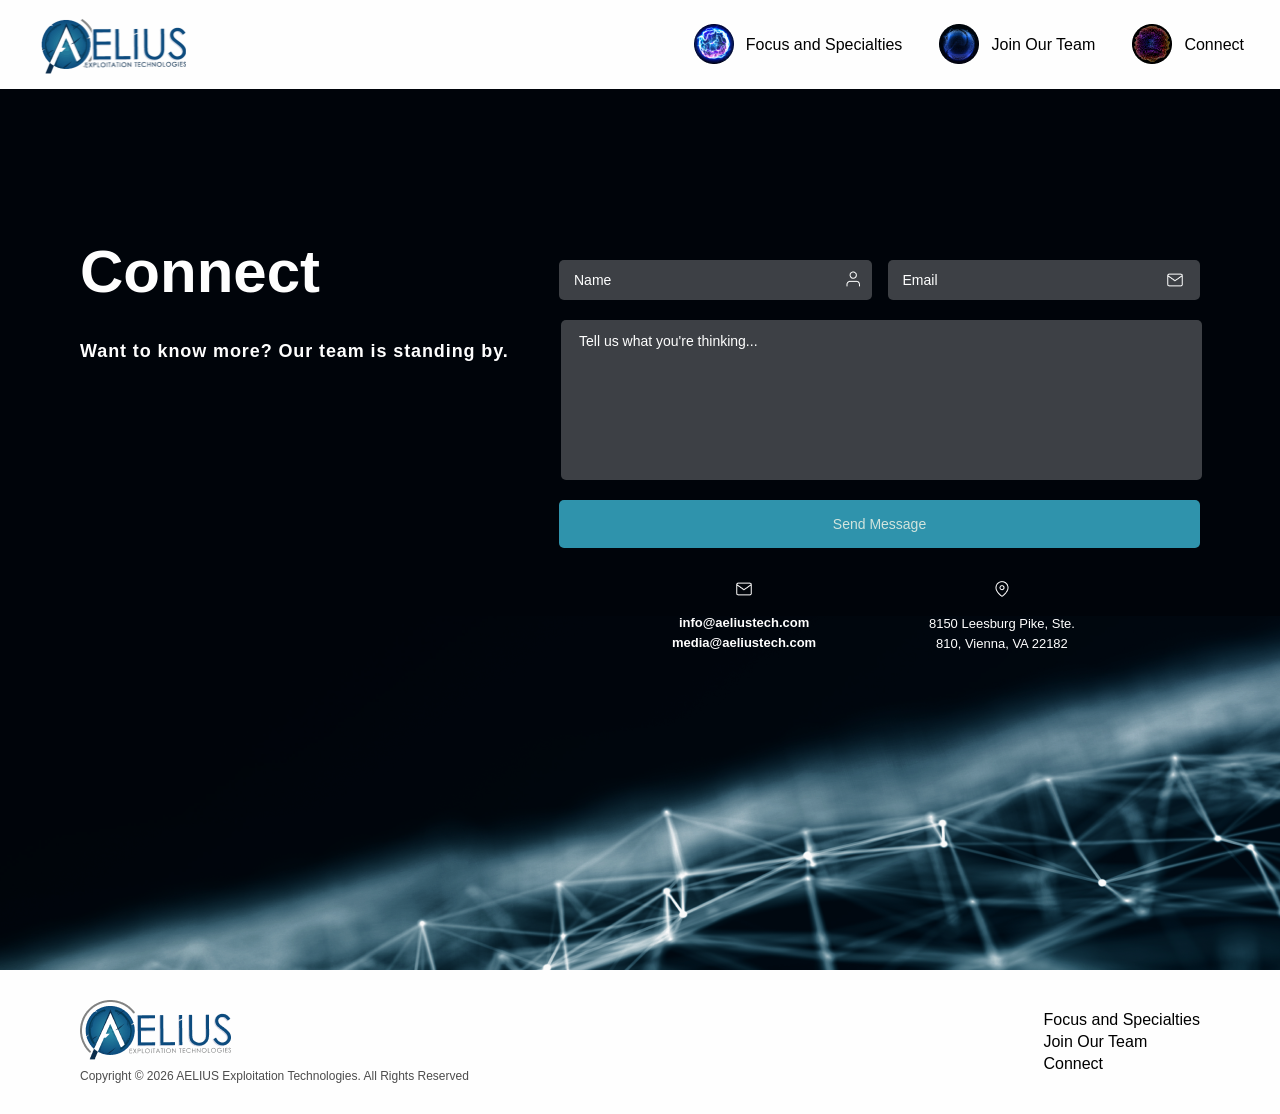
==== connect/index.html @ 989d3120 "Initial commit of Webflow scraped site" ====
<html lang="en"><head>
    <meta http-equiv="Content-Type" content="text/html; charset=utf-8">
    <title>Connect - AELIUS Exploitation Technologies</title>
    <link rel="shortcut icon" href="/images/favicon.ico">
    <meta name="viewport" content="width=device-width, initial-scale=1">
    <meta name="description" content="">
    
    <link rel="canonical" href="https://aeliustech.com/connect">
      
  </head>
  <body id="home-body">
    



  
    <title>Header</title>
    
    <link href="../sass/main.min.36c12509526e3350765bade6eb3091e39fa0ad0a3111c28d61d4e18739cf548d.css" rel="stylesheet">
  
  
    
    <header>
      <div class="header">
        <div class="container">
          <div class="header-inner">
            <div class="logo-wrapper">
              <a href="../index.html">
                <img src="../images/logo.gif" alt="header logo">
              </a>
            </div>
            <span class="navbar-icon block" id="toggle-nav"><span></span></span>
            <nav class="navbar">
              <div class="navbar-brand">
                <a href="../index.html">
                  <img src="../images/logo.gif" alt="header logo">
                </a>
              </div>
              <div class="navbar-links">
                <ul>
                  
                  <li class="list-item">
                    <a href="../focus-and-specialties/index.html"><img src="../images/focus-icon.png" alt="Focus and Specialties" class="mobile-menu-image">
                      Focus and Specialties
                    </a>
                  </li>
                  
                  <li class="list-item">
                    <a href="../join-our-team/index.html"><img src="../images/team-icon.png" alt="Join Our Team" class="mobile-menu-image">
                      Join Our Team
                    </a>
                  </li>
                  
                  <li class="list-item">
                    <a href="index.html"><img src="../images/connect-icon.png" alt="Connect" class="mobile-menu-image">
                      Connect
                    </a>
                  </li>
                  
                </ul>
              </div>
            </nav>
            <nav class="site-navbar">
              <ul>
                
                <li class="list-item" id="nav-main-0">
                  <a href="../focus-and-specialties/index.html" class="image">
                    <img src="../images/focus-icon.png" alt="Focus and Specialties">
                    Focus and Specialties
                  </a>
                </li>
                
                <li class="list-item" id="nav-main-1">
                  <a href="../join-our-team/index.html" class="image">
                    <img src="../images/team-icon.png" alt="Join Our Team">
                    Join Our Team
                  </a>
                </li>
                
                <li class="list-item" id="nav-main-2">
                  <a href="index.html" class="image">
                    <img src="../images/connect-icon.png" alt="Connect">
                    Connect
                  </a>
                </li>
                
              </ul>
            </nav>
            
          </div>
        </div>
      </div>
    </header>
  




<script>
  
  document.addEventListener("DOMContentLoaded", function () {
    const navbarToggle = document.querySelectorAll(".navbar-icon");
    const headerLinks = document.querySelectorAll(".header-inner");

    
    function closePopups() {
      headerLinks.forEach((serviceSection) => {
        serviceSection.classList.remove("active");
      });
    }

    navbarToggle.forEach((toggle, index) => {
      toggle.addEventListener("click", function (event) {
        event.stopPropagation(); 

        
        headerLinks[index].classList.toggle("active");
      });
    });

    
    document.addEventListener("click", function (event) {
      const clickInsideToggle = Array.from(navbarToggle).some((toggle) =>
        toggle.contains(event.target)
      );

      if (!clickInsideToggle) {
        closePopups();
      }
    });
  });
</script>

<script>
  document.addEventListener("DOMContentLoaded", function () {
    const listItems = document.querySelectorAll(".list-item");

    
    function getCurrentURL() {
      const currentURL = window.location.pathname;
      return currentURL.endsWith("/") ? currentURL.slice(0, -1) : currentURL;
    }

    
    function isLinkActive(link, currentURL) {
      const linkURL = link.getAttribute("href");
      return currentURL === linkURL;
    }

    
    function setActiveImage() {
      const currentURL = getCurrentURL();
      listItems.forEach((item) => {
        const link = item.querySelector("a");
        const isActive = isLinkActive(link, currentURL);
        const image = item.querySelector("img");
        if (isActive) {
          image?.classList.add("active-nav");
        } else {
          image?.classList.remove("active-nav");
        }
      });
    }

    
    setActiveImage();
  });
</script>
    
    
    

  
      
  


    
  
      
  

 
  
    <div class="focus-special">
        
    </div>
  



<script src="../../cdn.jsdelivr.net/npm/js-cookie%403.0.1/dist/js.cookie.min.js"></script>
<script>
  document.addEventListener("DOMContentLoaded", function () {
    const circleItems = document.querySelectorAll(".circle-items-list");
    const h6Elements = document.querySelectorAll(".circle-hover h6");
    const circleMiddle = document.querySelector(".focus-inner");
    const middleOverlay = circleMiddle.querySelector(".middle-overlay");
    const bigcircleMiddle = document.querySelector(".around-circle-group-section");
    const bigmiddleOverlay = bigcircleMiddle.querySelector(".middle-overlay");
    
    h6Elements.forEach(function (h6Element) {
      h6Element.addEventListener("mouseenter", function () {
        const allHovered = Array.from(h6Elements).every((element) =>
          element.classList.contains("circle-title-hover")
        );

        if (allHovered) {
          middleOverlay.textContent = "&"; 
          bigmiddleOverlay.textContent = "&"; 
          Cookies.set("allCirclesHovered", true, { expires: 1 }); 
        }
      });
    });

    
    if (Cookies.get("allCirclesHovered")) {
      middleOverlay.textContent = "&";
      bigmiddleOverlay.textContent = "&"; 
    }

    circleItems.forEach(function (circleItem, index) {
      let hoverTimeout;

      circleItem.addEventListener("mouseenter", function () {
        if (!circleItem.classList.contains("focus-active")) {
          circleItem.classList.add("focus-active");
          hoverTimeout = setTimeout(function () {
            circleItem.classList.remove("focus-active");
          }, 5000);
        }
      });

      circleItem.addEventListener("mouseleave", function () {
        clearTimeout(hoverTimeout);
        hoverTimeout = setTimeout(function () {
          circleItem.classList.remove("focus-active");
          circleItem.classList.add("has-visited");
        }, 5000);
      });

      const h6Element = circleItem.querySelector(".circle-hover h6");
      const cookieName = "circleHovered_" + index;

      circleItem.addEventListener("mouseenter", function () {
        if (!Cookies.get(cookieName)) {
          h6Element.classList.add("circle-title-hover"); 
          Cookies.set(cookieName, true, { expires: 1 }); 
        }
      });

      
      const cookieValue = Cookies.get(cookieName);
      if (cookieValue) {
        h6Element.classList.add("circle-title-hover");
      }
    });
  });
</script>
 
  
      
  

 
  
      
  

 
  
     
   
    <div class="connect-bg" id="container">
      <div class="connect-section">
          <div class="container">
            <div class="connect-inner">
              <div class="connect-left">
                <h1 class="section-title">Connect</h1>
                <h3 class="connect-sub-title">Want to know more? Our team is standing by.</h3>
              </div>
              <div class="connect-right">
                <div class="connect-right-main">
                  <div>
                  <div>
                      <div>
                        <div class="form-main-error" id="message-error" style="color: #8b0000; display: none;">
                        <h2 class="top-error">  There was a problem with your submission. Please review the fields below.</h2>
                        </div>
                      </div>
                </div>
                  <div class="connect-form-details">
                    <form name="contact" id="mG61Hd" novalidate="">
                      <div class="form-details-top">
                        <div class="form-details-top-row">
                          <div class="form-name">
                            <input name="entry.2005620554" type="text" id="name" required="" placeholder="Name" class="name-icon">
                            <div id="name-error" class="name-error">
                              This field is required. Please complete the
                              following fields: Name.
                            </div>
                           
                          </div>
                          <div class="form-email">
                            <input name="entry.1227000568" type="email" id="email" required="" placeholder="Email" class="email-icon">
                            <div id="email-error" class="email-error">
                              This field is required.
                            </div>
                            <div id="wrong-email" class="email-error" style="display: none;">
                              The email address entered is invalid, please check the formatting (e.g. email@domain.com).
                            </div>
                          </div>
                        </div>

                        <div class="form-details-bottom-row">
                          <textarea name="entry.839337160" class="message-fill" id="comments" rows="4" placeholder="Tell us what you're thinking..."></textarea>
                        </div>
                      </div>
                      <div class="form-details-bottom  popupTrigger ">
                      <button type="submit" class="send-btn" value="Submit" id="send-msg">
                          Send Message
                        </button>
                 
                      </div>
                    </form>
                    <div class="loader">
                      <svg viewBox="0 0 50 50" id="spinner">
                        <circle class="path" cx="25" cy="25" r="5" fill="none" stroke-width="2"></circle>
                      </svg> 
                    </div>
                  </div>
                  
                  <div class="connect-contact-details">
                    <ul class="contact-details-list">
                       
                      <li>
                        <div class="contact-icon">
                          <img src="../images/mail.png" alt="">
                        </div>

                        
                        
                      <a href="mailto:info@aeliustech.com">info@aeliustech.com</a>
                      
                        
                        
                      <a href="mailto:media@aeliustech.com">media@aeliustech.com</a>
                      
                        
                      </li>
                       
                      <li>
                        <div class="contact-icon">
                          <img src="../images/map.png" alt="">
                        </div>

                        
                        
                        <p>8150 Leesburg Pike, Ste. 810, Vienna, VA 22182</p>
                      
                        
                      </li>
                      
                    </ul>
                  </div>
                </div>
              </div>
            </div>
          </div>
          </div>
        
        <div class="popup-overlay service-popup hide thank-you-section ">
          <div class="popup container" id="popup-main">
            <div class="close-popup thank-you-close ">
              
              <img src="../images/close-icon.png" alt="" class="popup-close-btn thank-you-close-icon">
            </div>
            <div class="thank-you-image">
              <img src="../images/thankyou-contact.png" alt="" class="popup-images">
            </div>
            <div class="thank-you-message">
              <p>Thank you for connecting with AELIUS. A member of our team has received your message.</p>
            </div>
          </div>
          </div>
      </div>
     
  



<script>
  const popupToggle = document.querySelectorAll(".popupTrigger");
const serviceSections = document.querySelectorAll(".connect-bg");
const popupOverlay = document.querySelector(".popup-overlay");
const connect_bg = document.getElementById("container");
const popupOverlays = document.getElementById("home-body");
const spinner = document.getElementById("spinner");

function openPopup() {
  popupOverlays.classList.add("open-thankyou-popup");
  popupOverlay.style.display = "flex";
  popupOverlay.classList.remove("hide");
}

function clearFormFields() {
  const nameInput = document.getElementById("name");
  const emailInput = document.getElementById("email");
  const messageInput = document.getElementById("comments");

  
  nameInput.value = "";
  emailInput.value = "";
  messageInput.value = "";

  
  const nameErrorDiv = document.getElementById("name-error");
  const emailErrorDiv = document.getElementById("email-error");
  const messageErrorDiv = document.getElementById("message-error");
  
  nameErrorDiv.style.display = "none";
  emailErrorDiv.style.display = "none";
  messageErrorDiv.style.display = "none";

  
  nameInput.classList.remove("active-border");
  emailInput.classList.remove("active-border");
  connect_bg.classList.remove("image-error");
}

popupToggle.forEach((toggle, index) => {
  toggle.addEventListener("click", function (event) {
    event.stopPropagation();
  });
});

function closePopup() {
  popupOverlays.classList.remove("open-thankyou-popup");
  
  popupOverlay.classList.add("hide");
  serviceSections.forEach((serviceSection) => {
    serviceSection.classList.remove("body");
  });
}

popupOverlays.addEventListener("click", function (event) {
  if (!event.target.closest(".popup")) {
    closePopup();
  }
});
popupOverlays.addEventListener("keydown", function (event) {
  if (event.key === "Escape") {
    closePopup();
  }
});


const popupCloseBtns = document.querySelectorAll(".popup-close-btn");
popupCloseBtns.forEach((closeBtn) => {
  closeBtn.addEventListener("click", closePopup);
});

const submitButton = document.getElementById("submit-button");
function validateEmail(email) {
  
  const emailRegex = /^\w+([\.-]?\w+)*@\w+([\.-]?\w+)*(\.\w{2,3})+$/g;

  return emailRegex.test(email);
}
function openPopupOnSuccess(event) {
  event.preventDefault(); 
  const isValid = validateForm();

  if (isValid) {
    openPopup();
    clearFormFields();
    return true; 
  } else {
    return false; 
  }
}

function validateForm() {
  const nameInput = document.getElementById("name");
  const emailInput = document.getElementById("email");
  const nameErrorDiv = document.getElementById("name-error");
  const emailErrorDiv = document.getElementById("email-error");
  const wrongEmail = document.getElementById("wrong-email");
  const messageErrorDiv = document.getElementById("message-error");

  let isValid = true;

  if (nameInput.value === "") {
    nameErrorDiv.style.display = "block";
    messageErrorDiv.style.display = "block";
    isValid = false;
  } else {
    nameErrorDiv.style.display = "none";
  }
  if (emailInput.value === "") {
    emailErrorDiv.style.display = "block";
    wrongEmail.style.display = "none";
    messageErrorDiv.style.display = "block";
    isValid = false;
  } else {
    emailErrorDiv.style.display = "none";
    if (!validateEmail(emailInput.value)) {
      wrongEmail.style.display = "block";
      emailInput.classList.add("active-border");
      messageErrorDiv.style.display = "block";
      isValid = false;
    } else {
      wrongEmail.style.display = "none";
      emailInput.classList.remove("active-border");
    }
  }


  if (nameInput.value === "") {
    nameInput.classList.add("active-border");
    connect_bg.classList.add("image-error");
  } else {
    nameInput.classList.remove("active-border");
    connect_bg.classList.remove("image-error");
  }

  if (emailInput.value === "") {
    emailInput.classList.add("active-border");
    connect_bg.classList.add("image-error");
  } else {
    emailInput.classList.remove("image-error");
  }

  return isValid;
}

document.getElementById("mG61Hd").addEventListener("submit", handleSubmit);

function handleSubmit(event) {
  event.preventDefault();
  spinner.classList.add("spinner");
  const isValid = validateForm();

  if (isValid) {
    const googleFormEndpoint = "https://docs.google.com/forms/d/e/1FAIpQLSd7hzCChSpt_pemC9VMe4EQrYmRnNTbB5AkLVUYdQiFmyEXJA/formResponse";
    let request = new XMLHttpRequest();
    request.open('POST', googleFormEndpoint, true);

    request.onload = function () {
      
      if (request.status === 200) {
        
        openPopup();
        clearFormFields();
      }
    };

    request.onerror = function (e) {
      
      openPopup();
      clearFormFields();
      spinner.classList.remove("spinner");
      document.getElementById("send-msg").blur();
    };
    request.send(new FormData(event.target));
  }
  setTimeout(() => {
    spinner.classList.remove("spinner");
    document.getElementById("send-msg").blur();
  }, 1000);
  }
  
  

</script>  

  
    <meta charset="UTF-8">
    <meta name="viewport" content="width=device-width, initial-scale=1.0">
    <title>Document</title>
  
  
    <footer class="footer">
      <div class="container">
        <div class="footer-row">
          <div class="footer-left">
            <div class="logo-wrapper">
              <a href="../index.html">
                <img src="../images/footer_logo.png" alt="footer logo">
              </a>
            </div>
            <div class="footer-copyright">
              <p>Copyright © 2026 AELIUS Exploitation Technologies. All Rights Reserved</p>
            </div>
          </div>
          <div class="footer-right">
            <nav class="site-navbar">
              <ul>
                
                <li class="list-item" id="nav-main-0">
                  <a href="../focus-and-specialties/index.html">Focus and Specialties</a>
                </li>
                
                <li class="list-item" id="nav-main-1">
                  <a href="../join-our-team/index.html">Join Our Team</a>
                </li>
                
                <li class="list-item" id="nav-main-2">
                  <a href="index.html">Connect</a>
                </li>
                
              </ul>
            </nav>
          </div>
          <div class="footer-copyright-responsive">
            <p>Copyright © 2026 AELIUS Exploitation Technologies. All Rights Reserved</p>
          </div>
        </div>
      </div>
    </footer>
  

<script>
  document.addEventListener("DOMContentLoaded", function () {
    const listItems = document.querySelectorAll(".list-item");
    
    function getCurrentURL() {
      const currentURL = window.location.pathname;
      return currentURL.endsWith("/") ? currentURL.slice(0, -1) : currentURL;
    }
    
    function isLinkActive(link, currentURL) {
      const linkURL = link.getAttribute("href");
      return currentURL === linkURL;
    }
    
    function setActiveImage() {
      const currentURL = getCurrentURL();
      listItems.forEach((item) => {
        const link = item.querySelector("a");
        const isActive = isLinkActive(link, currentURL);
        if (isActive) {
          link.classList.add("active-footer-nav");
        } else {
          link.classList.remove("active-footer-nav");
        }
      });
    }
    
    setActiveImage();
  });
</script>

    <script type="text/javascript" src="../js/carousel.js/index.html"></script>
    <link rel="stylesheet" href="../css/carousel.css/index.html">
    
<link rel="stylesheet" href="../slick/slick.scss">
<link rel="stylesheet" href="../slick/slick-theme.scss">

<script src="../slick/slick.min.js"></script>
  
</div></body></html>
---- sass/main.min.36c12509526e3350765bade6eb3091e39fa0ad0a3111c28d61d4e18739cf548d.css ----
@import "../../fonts.googleapis.com/css2/family%3DDM%2BSans_wght%40100%3B200%3B300%3B400%3B500%3B600%3B700%3B800%3B900%26display%3Dswap";@font-face{font-family:chancery;src:url(../fonts/chancery/apple-chancery-webfont.eot/index.html);src:local("Apple Chancery"),url(../fonts/chancery/apple-chancery-webfont.eot/index.html#iefix)format("embedded-opentype"),url(../fonts/chancery/apple-chancery-webfont.woff2/index.html)format("woff2"),url(../fonts/chancery/apple-chancery-webfont.woff/index.html)format("woff"),url(../fonts/chancery/apple-chancery-webfont.ttf/index.html)format("truetype"),url(../fonts/chancery/apple-chancery-webfont.svg/index.html#apple-chancery)format("svg");font-weight:lighter;font-style:normal;font-display:swap}html{font-size:16px;box-sizing:border-box}body{padding:0;margin:0;font-family:dm sans,sans-serif;font-weight:400;-webkit-font-smoothing:antialiased;-moz-osx-font-smoothing:grayscale;line-height:1.5;color:#34495e;background:#000;scroll-behavior:smooth}body{border-top:0}::selection{background:#c05b4d;color:#fff}h1,h2,h3,h4,h5,h6{color:#fefefe;margin-top:0}p{font-size:1em;color:#fefefe;line-height:25px;font-weight:500;font-family:dm sans,sans-serif}.section-title{font-size:3.75em;line-height:60px;font-weight:700;margin-bottom:38px;color:#fefefe;font-family:dm sans,sans-serif}@media only screen and (max-width:1199px){.section-title{font-size:2.8125em;line-height:52px;margin-bottom:30px}}@media only screen and (max-width:767px){.section-title{font-size:2.1875em;line-height:40px;margin-bottom:25px}}.service-section-title{font-size:2.5em;line-height:60px;font-weight:700;display:flex;justify-content:center;margin-bottom:20px;font-family:dm sans,sans-serif}@media only screen and (max-width:990px){.service-section-title{font-size:2em}}@media only screen and (max-width:767px){.service-section-title{font-size:1.875em;margin-bottom:12px}}.section-sub-title{padding-bottom:20px;font-size:2em;line-height:38px;margin-bottom:23px;margin-top:0}@media screen and (max-width:991px){.section-sub-title{font-size:1.75em;line-height:35px}}@media screen and (max-width:767px){.section-sub-title{font-size:1.625em;line-height:36px}}img{max-width:100%;height:auto;display:inline-block;vertical-align:middle}a{color:#34495e;text-decoration:none}ul{margin:0;padding:0;list-style-type:none}li{color:#fff}h1{font-size:26px;font-family:Athelas,STHeiti,Microsoft Yahei,serif}h2{font-size:24px;font-family:Athelas,STHeiti,Microsoft Yahei,serif}h3{font-size:20px;font-family:Athelas,STHeiti,Microsoft Yahei,serif}h4{font-size:16px;font-family:Athelas,STHeiti,Microsoft Yahei,serif}h5{font-size:14px;font-family:Athelas,STHeiti,Microsoft Yahei,serif}h6{font-size:14px;font-family:Athelas,STHeiti,Microsoft Yahei,serif}.container{margin:0 auto;max-width:1150px;padding:0 15px}input{font-family:dm sans,sans-serif}.content-wrapper{padding:0 0}.video-container{position:relative;padding-bottom:56.25%;padding-top:25px;height:0}.video-container iframe{position:absolute;top:0;left:0;width:100%;height:100%}.btn-primary{padding:12px 32px;background:#0b4b7e;border-radius:5px;font-size:14px;line-height:18px;color:#fff;font-weight:500;display:inline-block;transition:.5s ease-in-out;position:relative;overflow:hidden;z-index:9}.hero{padding:132px 0 142px;color:#fefefe;min-height:500px;position:relative;background:#000}@media only screen and (max-width:1536px){.hero{padding:132px 0 143px}}@media only screen and (max-width:1440px){.hero{padding:132px 0 143px}}@media only screen and (max-width:1238px){.hero{padding:132px 0}}@media only screen and (max-width:1199px){.hero{padding:0;min-height:auto}}.hero .container{max-width:1120px}@media only screen and (max-width:1199px){.hero .container{max-width:1150px;padding:0 15px}}.hero .container .hero-row{display:flex;justify-content:space-between}@media only screen and (max-width:767px){.hero .container .hero-row{margin:0 0 0 0;flex-direction:column-reverse;padding:0 0 60px}}.hero .container .hero-row .hero-left{max-width:552px;position:relative;z-index:1}.hero .container .hero-row .hero-left>:nth-last-child(1){display:none}@media only screen and (max-width:1199px){.hero .container .hero-row .hero-left{max-width:48%;padding:60px 20px 60px 0}}@media only screen and (max-width:767px){.hero .container .hero-row .hero-left{max-width:100%;padding:0}}.hero .container .hero-row .hero-left .section-title{margin-bottom:20px}@media only screen and (max-width:1199px){.hero .container .hero-row .hero-left .section-title{margin-bottom:10px}}.hero .container .hero-row .hero-left p{padding-bottom:18px;margin:0}.hero .container .hero-row .hero-right{position:absolute;right:0;top:0}@media only screen and (max-width:1199px){.hero .container .hero-row .hero-right{width:52%;position:relative}}@media only screen and (max-width:767px){.hero .container .hero-row .hero-right{width:100%}}.hero .container .hero-row .hero-right .banner_img_top{position:relative}@media only screen and (max-width:1238px){.hero .container .hero-row .hero-right .banner_img_top img{max-width:50%}}@media only screen and (max-width:1199px){.hero .container .hero-row .hero-right .banner_img_top img{width:100%}}@media only screen and (max-width:767px){.hero .container .hero-row .hero-right .banner_img_top{width:100%}.hero .container .hero-row .hero-right .banner_img_top img{max-width:60%}}@media only screen and (max-width:767px) and (max-width:767px){.hero .container .hero-row .hero-right .banner_img_top img{max-width:100%!important}}@media only screen and (max-width:480px){.hero .container .hero-row .hero-right .banner_img_top img{max-width:80%}}@media only screen and (max-width:400px){.hero .container .hero-row .hero-right .banner_img_top img{max-width:90%}}.hero .container .hero-row .hero-right .banner_img_top img{max-width:100%;vertical-align:middle;height:auto}.hero .container .hero-row .hero-right .banner_img_top .learn-more-btn{position:absolute;left:0;right:0;margin:auto;max-width:147px;top:50%;transform:translate(40%,-170%);opacity:1;visibility:visible;border:0;font-family:dm sans,sans-serif;z-index:0}.hero .container .hero-row .hero-right .banner_img_top .learn-more-btn::before{content:"";position:absolute;top:0;right:0;bottom:0;left:0;background-color:#60a5dd;z-index:-1;transition:.5s ease-in-out}.hero .container .hero-row .hero-right .banner_img_top .learn-more-btn::after{content:"";position:absolute;top:0;right:0;bottom:0;left:0;background-color:#60a5dd;z-index:-1;transition:.5s ease-in-out}.hero .container .hero-row .hero-right .banner_img_top .learn-more-btn::before{transform:translateY(-100%)}.hero .container .hero-row .hero-right .banner_img_top .learn-more-btn::after{transform:translateY(100%)}.hero .container .hero-row .hero-right .banner_img_top .learn-more-btn:hover::before{transform:translateY(-50%)}.hero .container .hero-row .hero-right .banner_img_top .learn-more-btn:hover::after{transform:translateY(50%)}.hero .container .hero-row .hero-right .learn-more{position:absolute;left:0;right:0;margin:auto;max-width:83px;top:50%;transform:translate(40%,-170%);opacity:1;visibility:visible}.hero .container .hero-row .hero-right .learn-more:hover{text-decoration-style:dotted;text-decoration-skip-ink:none}@media only screen and (max-width:1238px){.hero .container .hero-row .hero-right .learn-more{transform:translate(80%,-170%)}}.hero .container .popup-overlays{position:fixed;top:50%;left:50%;transform:translateX(-50%)translateY(-50%);background:#000;width:100%;max-width:935px;box-shadow:0 7px 10px rgba(0,0,0,9%),0 11px 12px 7px rgba(0,0,0,2%);transition:all .4s ease;z-index:999;color:#5e5e5e;animation:popup .3s ease-in-out}@media only screen and (max-width:991px){.hero .container .popup-overlays{max-width:650px;padding:0}}@media only screen and (max-width:1520px){.hero .container .popup-overlays .aelius-btn-popups{max-height:90vh;overflow-y:auto}}.hero .container .popup-overlays .aelius-btn-popups .close-toggle-icon{position:absolute;right:20px;top:20px;font-size:0;cursor:pointer;z-index:10}.hero .container .popup-overlays .aelius-btn-popups .popup-top-big-image{position:relative;text-align:center;padding:72px 0 0}@media only screen and (max-width:1520px){.hero .container .popup-overlays .aelius-btn-popups .popup-top-big-image{padding-top:50px}}@media only screen and (max-width:1199px){.hero .container .popup-overlays .aelius-btn-popups .popup-top-big-image{padding:20px 0}}@media only screen and (max-width:991px){.hero .container .popup-overlays .aelius-btn-popups .popup-top-big-image{height:auto}}.hero .container .popup-overlays .aelius-btn-popups .popup-top-big-image .popup-shapes-image{position:absolute;display:flex;justify-content:space-between;width:100%;z-index:0}.hero .container .popup-overlays .aelius-btn-popups .popup-detail-text{padding:40px 55px 0;position:relative}@media only screen and (max-width:1199px){.hero .container .popup-overlays .aelius-btn-popups .popup-detail-text{padding:10px 15px 0}}@media only screen and (max-width:350px){.hero .container .popup-overlays .aelius-btn-popups .popup-detail-text{padding:10px 30px 0 20px}}.hero .container .popup-overlays .aelius-btn-popups .popup-detail-text .popup-title{text-align:center}.hero .container .popup-overlays .aelius-btn-popups .popup-detail-text .popup-title h1{font-size:40px;line-height:60px;font-weight:700;margin-bottom:22px}@media only screen and (max-width:991px){.hero .container .popup-overlays .aelius-btn-popups .popup-detail-text .popup-title h1{font-size:32px}}@media only screen and (max-width:767px){.hero .container .popup-overlays .aelius-btn-popups .popup-detail-text .popup-title h1{font-size:30px;margin-bottom:18px}}.hero .container .popup-overlays .aelius-btn-popups .popup-detail-text .popup-inner-text p{font-size:16px;line-height:25px;margin-bottom:18px;font-weight:500}@keyframes popup{0%{transform:translateX(-50%)translateY(-50%)scale(.8)}100%{transform:translateX(-50%)translateY(-50%)scale(1)}}.header{width:100%;padding:14px 0;background-color:#fefefe}.header .container{max-width:1208px}.header .container .header-inner{display:flex;align-items:center;justify-content:space-between;position:relative}.header .container .header-inner .logo-wrapper a img{max-width:150px}.header .container .header-inner .navbar{opacity:0;visibility:hidden}.header .container .header-inner .navbar .navbar-brand{display:none}.header .container .header-inner .navbar .navbar-links{display:none}.header .container .header-inner .navbar .navbar-links ul li{margin:0 0 15px}.header .container .header-inner .navbar .navbar-links ul li a{font-size:13px;font-weight:500}.header .container .header-inner .navbar .navbar-links ul li a .mobile-menu-image{margin-right:4px}.header .container .header-inner .site-navbar ul{list-style-type:none;display:flex;align-items:center}.header .container .header-inner .site-navbar ul li{margin:0 37px 0 0}@media only screen and (max-width:991px){.header .container .header-inner .site-navbar ul li{margin:0 10px 0 0}}.header .container .header-inner .site-navbar ul li a{font-size:1em;font-weight:500;color:#000;position:relative;top:1px}@media only screen and (max-width:991px){.header .container .header-inner .site-navbar ul li a{font-size:13px}}.header .container .header-inner .site-navbar ul li a img{margin:0 7.7px 0 0;position:relative;top:-1px}@media only screen and (max-width:991px){.header .container .header-inner .site-navbar ul li a img{margin:0 4px 0 0}}.header .container .header-inner .site-navbar ul li a:hover img{animation:rotation 2s infinite linear}@keyframes rotation{from{-webkit-transform:rotate(0)}to{-webkit-transform:rotate(359deg)}}.header .container .header-inner .site-navbar ul li:last-child{margin:0}@media only screen and (max-width:767px){.header .container .header-inner .site-navbar{display:none}}.header .container .header-inner .navbar-icon{display:none;width:35px;height:35px;line-height:35px;text-align:center;top:50%;border:1px solid #0c4b7e;border-radius:50%;background:#0c4b7e;position:absolute;right:0;transform:translateY(-50%);z-index:199}@media only screen and (max-width:767px){.header .container .header-inner .navbar-icon{display:block}}.header .container .header-inner .navbar-icon span{width:23px;position:absolute;top:16px;left:18px;display:inline-block;transform:translateX(-50%);text-align:center;height:2px;background:#fefefe;border-radius:2px}.header .container .header-inner .navbar-icon span::before{content:"";width:18px;position:absolute;bottom:7px;left:0;height:2px;background:#fefefe;border-radius:2px;transition:.3s ease-in-out all}.header .container .header-inner .navbar-icon span::after{content:"";width:20px;position:absolute;top:7px;left:0;height:2px;background:#fefefe;border-radius:2px;transition:.3s ease-in-out all}.header .container .header-inner.active .navbar{padding:20px 20px 150px}@media only screen and (max-width:1040px){.header .container .header-inner.active .navbar{position:fixed;left:0;right:0;top:0;bottom:0;height:100%;z-index:99;padding:100px 20px 150px;background-color:#fefefe;min-width:100%;transition:.6s ease-in-out all;visibility:visible;opacity:1}}.header .container .header-inner.active .navbar-links{display:block}.header .container .header-inner.active .navbar-links ul li a:hover .mobile-menu-image{animation:rotation 2s infinite linear}.header .container .header-inner.active .navbar-links ul li a:hover .mobile-menu-image .active-nav{animation:rotation 2s infinite linear}.header .container .header-inner.active .navbar-icon{position:fixed;top:2.7em;right:.95em}.header .container .header-inner.active .navbar-icon span{width:0;top:17px;left:2px}.header .container .header-inner.active .navbar-icon span::before{content:"";left:2px;top:-1px;width:25px;transform:rotate(45deg)}.header .container .header-inner.active .navbar-icon span::after{content:"";left:2px;top:-1px;width:25px;transform:rotate(-45deg)}.header .container .header-inner .popup-click{z-index:0}.logo-wrapper .logo{font-size:48px;font-family:chancery,cursive,LiSu,sans-serif}.site-navbar .menu{display:inline-block;position:relative;padding-left:0;padding-right:25px;font-family:Athelas,STHeiti,Microsoft Yahei,serif}.site-navbar .menu .menu-item{display:inline-block}.site-navbar .menu .menu-item+.menu-item{margin-left:10px}.site-navbar .menu .menu-item-link{font-size:18px}.footer{padding:30px 0;background-color:#fefefe}.footer .container{max-width:1120px;padding:0 15px}.footer .container .footer-row{display:flex;align-items:center;justify-content:space-between}@media only screen and (max-width:767px){.footer .container .footer-row{flex-direction:column;justify-content:center}}@media only screen and (max-width:767px){.footer .container .footer-row .footer-left{display:flex;flex-direction:column;justify-content:center}}@media only screen and (max-width:767px){.footer .container .footer-row .footer-left .logo-wrapper{display:flex;justify-content:center;margin-bottom:20px}}@media only screen and (max-width:767px){.footer .container .footer-row .footer-left .footer-copyright{display:none}}.footer .container .footer-row .footer-left .footer-copyright p{font-size:.75em;font-weight:400;margin-top:8px;margin-bottom:0;line-height:16px;color:rgba(0,0,0,.7)}.footer .container .footer-row .footer-right .site-navbar ul{list-style-type:none;margin:0}@media only screen and (max-width:767px){.footer .container .footer-row .footer-right .site-navbar ul{padding:0}}.footer .container .footer-row .footer-right .site-navbar ul li{line-height:22px}@media only screen and (max-width:767px){.footer .container .footer-row .footer-right .site-navbar ul li{text-align:center;margin:0 0 15px}}.footer .container .footer-row .footer-right .site-navbar ul li a{transition:.3s all ease;font-weight:400;color:#000;line-height:21px}.footer .container .footer-row .footer-right .site-navbar ul li a:hover{color:#0c4b7e}@media only screen and (max-width:991px){.footer .container .footer-row .footer-right .site-navbar ul li a{font-size:13px}}@media only screen and (max-width:767px){.footer .container .footer-row .footer-right .site-navbar ul li a{text-align:center}}.footer .container .footer-row .footer-right .site-navbar ul li .active-footer-nav{color:#0c4b7e}.footer .container .footer-row .footer-right .mobile-copyright{display:none}.footer .container .footer-row .footer-right .mobile-copyright p{font-size:.75em;font-weight:400;margin-top:8px;color:rgba(0,0,0,.7)}@media only screen and (max-width:767px){.footer .container .footer-row .footer-right .mobile-copyright p{font-size:11px;text-align:center}}@media only screen and (max-width:767px){.footer .container .footer-row .footer-right .mobile-copyright{display:block;margin:20px 0 0}}.footer .container .footer-row .footer-copyright-responsive{display:none}.footer .container .footer-row .footer-copyright-responsive p{color:rgba(0,0,0,.7);font-weight:400;line-height:16px}@media only screen and (max-width:767px){.footer .container .footer-row .footer-copyright-responsive p{margin-top:0;margin-bottom:0;line-height:16px}}@media only screen and (max-width:767px){.footer .container .footer-row .footer-copyright-responsive{display:block;text-align:center;margin-bottom:0;color:rgba(0,0,0,.7);font-size:.75em;font-weight:400;line-height:16px;padding:0}}.service-group{display:grid;grid-template-columns:33.33% 33.33% 33.33%;cursor:pointer}@media only screen and (max-width:767px){.service-group{grid-template-columns:100%;cursor:default}}.service-group .service-section{background-size:cover}.service-group .service-section .service-inner .service-flex{background-size:cover;background-repeat:no-repeat;width:100%;min-height:284px;display:flex;justify-content:center;align-items:flex-end;padding-bottom:1em;overflow:hidden}.service-group .service-section .service-inner .service-flex:hover .service-text h3{color:#60a5dd}@media only screen and (max-width:767px){.service-group .service-section .service-inner .service-flex{width:100%;min-height:250px}}.service-group .service-section .service-inner .service-flex .service-text{position:relative;top:-20px}@media only screen and (max-width:767px){.service-group .service-section .service-inner .service-flex .service-text{top:-25px}}.service-group .service-section .service-inner .service-flex .service-text h3{color:#fefefe;font-size:1em;line-height:21px;font-weight:700;margin-bottom:28px}.service-group .service-section .service-inner .service-popup{background:rgba(1,23,43,.8);position:fixed;content:"";width:100%;z-index:99}.service-group .service-section .service-inner .service-popup .close-popup .popup-close-btn{position:absolute;right:20px;top:20px;cursor:pointer;z-index:99;color:#fefefe}.service-group .service-section .service-inner .popup{position:fixed;top:50%;left:50%;transform:translateX(-50%)translateY(-50%);background:#000;width:100%;max-width:935px;box-shadow:0 7px 10px rgba(0,0,0,9%),0 11px 12px 7px rgba(0,0,0,2%);transition:all .4s ease-in-out;z-index:999;color:#5e5e5e}@media only screen and (max-width:990px){.service-group .service-section .service-inner .popup{max-width:650px;max-height:90vh;overflow-y:auto}}.service-group .service-section .service-inner .popup div .popup-title-bg{position:relative;z-index:0}.service-group .service-section .service-inner .popup div .popup-title-bg .popup-images{width:100%;max-height:40vh;object-fit:cover}.service-group .service-section .service-inner .popup div .popup-title-bg .popup-image-text{position:absolute;bottom:0;left:0;right:0}.service-group .service-section .service-inner .popup div .popup-detail{padding:20px 40px}.service-group .service-section .service-inner .popup div .popup-detail p{margin:0}@media only screen and (max-width:990px){.service-group .service-section .service-inner .popup div .popup-detail p{font-size:15px}}@media only screen and (max-width:767px){.service-group .service-section .service-inner .popup div .popup-detail p{font-size:.875em}}.service-group .service-section .service-inner .hide{opacity:0;visibility:hidden;-webkit-transform:translateX(-50%)translateY(-50%)scale(.8)}.open-popup{overflow:hidden}.location-section{padding-top:60px}@media only screen and (max-width:767px){.location-section{padding-top:40px}}.location-section .container .location-inner .section-title{text-align:center;margin-bottom:38px;padding-bottom:0}@media only screen and (max-width:767px){.location-section .container .location-inner .section-title{margin-bottom:25px}}.location-section .container .location-inner .location-flex ul{display:flex;justify-content:space-between}@media only screen and (max-width:767px){.location-section .container .location-inner .location-flex ul{display:block}}.location-section .container .location-inner .location-flex ul li{text-align:center;width:33.33%;padding:37px 42px;border:1px solid #3a3a3a;border-right:0}@media only screen and (max-width:991px){.location-section .container .location-inner .location-flex ul li{padding:30px 15px}}@media only screen and (max-width:767px){.location-section .container .location-inner .location-flex ul li{width:auto;border-right:1px solid #3a3a3a;margin-bottom:20px;padding:30px}}.location-section .container .location-inner .location-flex ul li:nth-child(3){border-right:1px solid #3a3a3a}.location-section .container .location-inner .location-flex ul li span .location-image{animation:rotation 6s infinite linear}.location-section .container .location-inner .location-flex ul li .location-title{font-size:1.5em;line-height:31px;padding:32px 0 10px;color:#fefefe;font-weight:700}.location-section .container .location-inner .location-flex ul li .location-title p{color:#fff;margin:0;font-weight:700;line-height:31px}@media only screen and (max-width:991px){.location-section .container .location-inner .location-flex ul li .location-title{font-size:1.375em;line-height:30px;padding:22px 0 10px}}@media only screen and (max-width:767px){.location-section .container .location-inner .location-flex ul li .location-title{font-size:1.25em;line-height:25px}}.location-section .container .location-inner .location-flex ul li .location-wrap-title{margin-bottom:0;font-size:1.25em;color:#848484}@media only screen and (max-width:991px){.location-section .container .location-inner .location-flex ul li .location-wrap-title{font-size:1.125em}}@media only screen and (max-width:767px){.location-section .container .location-inner .location-flex ul li .location-wrap-title{font-size:1em}}.board-member-section{padding:148px 0}@media screen and (max-width:1199px){.board-member-section{padding:130px 0}}@media screen and (max-width:991px){.board-member-section{padding:100px 0}}@media screen and (max-width:767px){.board-member-section{padding:50px 0}}.board-member-section .container .board-member-inner .section-title{text-align:center;margin-bottom:38px;margin-top:0;padding-bottom:0}@media screen and (max-width:1199px){.board-member-section .container .board-member-inner .section-title{margin-bottom:30px}}@media screen and (max-width:767px){.board-member-section .container .board-member-inner .section-title{margin-bottom:25px}}.board-member-section .container .board-member-inner .members-box{text-align:center}.board-member-section .container .board-member-inner .members-box .members-group-list{margin-bottom:48px}.board-member-section .container .board-member-inner .members-box .members-group-list:nth-child(3){margin-bottom:0}@media screen and (max-width:767px){.board-member-section .container .board-member-inner .members-box .members-group-list{margin-bottom:32px}}.board-member-section .container .board-member-inner .members-box .members-group-list .members-list{list-style:none;display:flex;justify-content:center}@media screen and (max-width:767px){.board-member-section .container .board-member-inner .members-box .members-group-list .members-list{display:block}}.board-member-section .container .board-member-inner .members-box .members-group-list .members-list li{font-size:1.125em;line-height:24px;font-weight:700;max-width:282px;width:100%;padding:15px 0;border:1px solid #3a3a3a;min-height:40px;display:flex;justify-content:center;flex-wrap:wrap;align-items:center}@media screen and (max-width:767px){.board-member-section .container .board-member-inner .members-box .members-group-list .members-list li{font-size:1em;line-height:24px;max-width:100%;margin-bottom:10px}}.collaborators-section{padding-bottom:148px;background-color:#000}@media screen and (max-width:1199px){.collaborators-section{padding:130px 0}}@media screen and (max-width:991px){.collaborators-section{padding:100px 0;padding-top:50px}}@media screen and (max-width:767px){.collaborators-section{padding:0 0 55px}}.collaborators-section .container .collaborators-inner{display:flex;justify-content:space-between}@media screen and (max-width:767px){.collaborators-section .container .collaborators-inner{display:block}}.collaborators-section .container .collaborators-inner .collaborators-left{max-width:50%;padding:0 15px}@media screen and (max-width:1198px){.collaborators-section .container .collaborators-inner .collaborators-left{padding:0 15px 0 0}}@media screen and (max-width:991px){.collaborators-section .container .collaborators-inner .collaborators-left{max-width:48%}}@media screen and (max-width:767px){.collaborators-section .container .collaborators-inner .collaborators-left{max-width:100%;width:100%}}.collaborators-section .container .collaborators-inner .collaborators-left .section-title{font-size:60px;line-height:60px;font-weight:700;color:#fff}@media screen and (max-width:1199px){.collaborators-section .container .collaborators-inner .collaborators-left .section-title{font-size:45px;line-height:52px}}@media screen and (max-width:767px){.collaborators-section .container .collaborators-inner .collaborators-left .section-title{font-size:35px;line-height:40px}}.collaborators-section .container .collaborators-inner .collaborators-left .collaborators-detail{color:#848484;font-weight:500}.collaborators-section .container .collaborators-inner .collaborators-left .collaborators-logo{display:flex;flex-wrap:wrap;justify-content:space-between;align-items:center;margin-right:6.5vw;margin-top:18px}@media screen and (max-width:1600px){.collaborators-section .container .collaborators-inner .collaborators-left .collaborators-logo{margin-right:6.9vw}}@media screen and (max-width:767px){.collaborators-section .container .collaborators-inner .collaborators-left .collaborators-logo{margin-right:5vw}}@media screen and (max-width:767px){.collaborators-section .container .collaborators-inner .collaborators-left .collaborators-logo li a img{max-width:90%}}.collaborators-section .container .collaborators-inner .collaborators-right{max-width:50%;text-align:right;padding:0 15px}@media screen and (max-width:1198px){.collaborators-section .container .collaborators-inner .collaborators-right{padding:0 0}}@media screen and (max-width:991px){.collaborators-section .container .collaborators-inner .collaborators-right{max-width:48.5%}}@media screen and (max-width:800px){.collaborators-section .container .collaborators-inner .collaborators-right{max-width:48%}}@media screen and (max-width:767px){.collaborators-section .container .collaborators-inner .collaborators-right{text-align:center;margin-top:40px;max-width:100%}}.focus-special{background:#000;position:relative}.focus-special .focus-section{padding:148px 0 140px;position:relative;overflow:hidden}@media only screen and (max-width:1701px){.focus-special .focus-section{padding:148px 0 196px}}@media only screen and (max-width:1600px){.focus-special .focus-section{padding:148px 0 220px}}@media only screen and (max-width:1440px){.focus-special .focus-section{padding:148px 0 250px}}@media only screen and (max-width:1400px){.focus-special .focus-section{padding:148px 0 200px}}@media only screen and (max-width:1199px){.focus-special .focus-section{padding:130px 0 70px}}@media only screen and (max-width:1160px){.focus-special .focus-section{padding:130px 0 50px}}@media only screen and (max-width:991px){.focus-special .focus-section{padding:100px 0 120px}}@media only screen and (max-width:850px){.focus-special .focus-section{padding:100px 0 120px}}@media only screen and (max-width:800px){.focus-special .focus-section{padding:100px 0 150px}}@media only screen and (max-width:780px){.focus-special .focus-section{padding:100px 0 180px}}@media only screen and (max-width:767px){.focus-special .focus-section{padding:55px 0}}.focus-special .focus-section .container .section-title{text-align:center;font-size:60px;line-height:60px;color:#fff}@media only screen and (max-width:1199px){.focus-special .focus-section .container .section-title{margin-bottom:30px;font-size:45px;line-height:52px}}@media only screen and (max-width:1000px){.focus-special .focus-section .container .section-title{margin-bottom:20px}}@media only screen and (max-width:767px){.focus-special .focus-section .container .section-title{margin-bottom:25px;font-size:35px;line-height:40px}}.focus-special .focus-section .container .circle-middle.bigScreen{display:none}.focus-special .focus-section .container .focus-inner{width:50.260416666666664vw;height:50.260416666666664vw;margin:110px auto;border-radius:50%;position:relative}@media only screen and (min-width:1921px){.focus-special .focus-section .container .focus-inner{width:auto;height:50.260416666666664vw;margin:110px auto;border-radius:50%;position:relative}.focus-special .focus-section .container .focus-inner .circle-middle.smallScreen{display:none}.focus-special .focus-section .container .focus-inner .circle-middle.bigScreen{position:absolute;left:0;right:0;margin:auto;max-width:359px;top:50%;transform:translateY(-50%);display:block}}@media only screen and (max-width:1920px){.focus-special .focus-section .container .focus-inner{width:50.260416666666664vw;margin:118px auto 110px}}@media only screen and (max-width:1900px){.focus-special .focus-section .container .focus-inner{width:auto}}@media only screen and (max-width:1800px){.focus-special .focus-section .container .focus-inner{margin:110px auto 120px}}@media only screen and (max-width:1750px){.focus-special .focus-section .container .focus-inner{margin:93px auto 130px}}@media only screen and (max-width:1701px){.focus-special .focus-section .container .focus-inner{width:68.260416666666664vw;margin:88px auto 105px}}@media only screen and (max-width:1700px){.focus-special .focus-section .container .focus-inner{margin:155px auto 135px}}@media only screen and (max-width:1650px){.focus-special .focus-section .container .focus-inner{margin:140px auto 160px}}@media only screen and (max-width:1600px){.focus-special .focus-section .container .focus-inner{margin:105px auto 180px;width:73.5vw}}@media only screen and (max-width:1580px){.focus-special .focus-section .container .focus-inner{margin:108px auto 180px;width:75vw}}@media only screen and (max-width:1570px){.focus-special .focus-section .container .focus-inner{margin:105px auto 180px;width:75vw}}@media only screen and (max-width:1560px){.focus-special .focus-section .container .focus-inner{margin:95px auto 180px;width:75.5vw}}@media only screen and (max-width:1550px){.focus-special .focus-section .container .focus-inner{margin:94px auto 180px;width:76vw}}@media only screen and (max-width:1540px){.focus-special .focus-section .container .focus-inner{margin:90px auto 180px;width:76vw}}@media only screen and (max-width:1530px){.focus-special .focus-section .container .focus-inner{width:74.3vw;margin:100px auto 180px}}@media only screen and (max-width:1520px){.focus-special .focus-section .container .focus-inner{width:74.3vw;margin:165px auto 260px}}@media only screen and (max-width:1500px){.focus-special .focus-section .container .focus-inner{margin:160px auto 265px}}@media only screen and (max-width:1480px){.focus-special .focus-section .container .focus-inner{margin:155px auto 270px}}@media only screen and (max-width:1460px){.focus-special .focus-section .container .focus-inner{margin:148px auto 270px}}@media only screen and (max-width:1440px){.focus-special .focus-section .container .focus-inner{margin:90px auto 300px;width:80vw}}@media only screen and (max-width:1420px){.focus-special .focus-section .container .focus-inner{margin:84px auto 310px}}@media only screen and (max-width:1400px){.focus-special .focus-section .container .focus-inner{margin:80px auto 300px;height:55vw}}@media only screen and (max-width:1380px){.focus-special .focus-section .container .focus-inner{margin:75px auto 310px}}@media only screen and (max-width:1360px){.focus-special .focus-section .container .focus-inner{margin:80px auto 310px}}@media only screen and (max-width:1340px){.focus-special .focus-section .container .focus-inner{margin:73px auto 310px}}@media only screen and (max-width:1300px){.focus-special .focus-section .container .focus-inner{margin:66px auto 320px}}@media only screen and (max-width:1280px){.focus-special .focus-section .container .focus-inner{margin:64px auto 320px}}@media only screen and (max-width:1240px){.focus-special .focus-section .container .focus-inner{margin:50px auto 330px}}@media only screen and (max-width:1220px){.focus-special .focus-section .container .focus-inner{margin:50px auto 340px}}@media only screen and (max-width:1200px){.focus-special .focus-section .container .focus-inner{margin:40px auto 350px}}@media only screen and (max-width:1199px){.focus-special .focus-section .container .focus-inner{margin:110px auto 120px}}@media only screen and (max-width:1150px){.focus-special .focus-section .container .focus-inner{margin:107px auto 150px}}@media only screen and (max-width:1100px){.focus-special .focus-section .container .focus-inner{margin:83px auto 150px}}@media only screen and (max-width:1050px){.focus-special .focus-section .container .focus-inner{margin:60px auto 190px}}@media only screen and (max-width:1024px){.focus-special .focus-section .container .focus-inner{margin:20px auto 220px;width:94.260417vw}}@media only screen and (max-width:991px){.focus-special .focus-section .container .focus-inner{margin:152px auto 80px}}@media only screen and (max-width:900px){.focus-special .focus-section .container .focus-inner{margin:125px auto 130px}}@media only screen and (max-width:850px){.focus-special .focus-section .container .focus-inner{margin:105px auto 130px}}@media only screen and (max-width:800px){.focus-special .focus-section .container .focus-inner{margin:90px auto 130px}}@media only screen and (max-width:780px){.focus-special .focus-section .container .focus-inner{margin:83px auto 130px}}@media only screen and (max-width:767px){.focus-special .focus-section .container .focus-inner{margin:55px auto 90px;width:auto;height:auto;display:block;text-align:center}}.focus-special .focus-section .container .focus-inner .circle-middle{position:relative;left:0;right:0;margin:auto;max-width:359px;top:55.5%;transform:translateY(-50%)}@media only screen and (max-width:1920px){.focus-special .focus-section .container .focus-inner .circle-middle{top:50.5%;right:0}}@media only screen and (max-width:1800px){.focus-special .focus-section .container .focus-inner .circle-middle{top:51.5%}}@media only screen and (max-width:1750px){.focus-special .focus-section .container .focus-inner .circle-middle{top:52.5%}}@media only screen and (max-width:1701px){.focus-special .focus-section .container .focus-inner .circle-middle{top:53.5%}}@media only screen and (max-width:1700px){.focus-special .focus-section .container .focus-inner .circle-middle{top:52.5%}}@media only screen and (max-width:1650px){.focus-special .focus-section .container .focus-inner .circle-middle{top:54.5%;left:-1%}}@media only screen and (max-width:1600px){.focus-special .focus-section .container .focus-inner .circle-middle{top:59%;left:-1%}}@media only screen and (max-width:1580px){.focus-special .focus-section .container .focus-inner .circle-middle{top:62%}}@media only screen and (max-width:1536px){.focus-special .focus-section .container .focus-inner .circle-middle{top:61%}}@media only screen and (max-width:1520px){.focus-special .focus-section .container .focus-inner .circle-middle{top:61%}}@media only screen and (max-width:1440px){.focus-special .focus-section .container .focus-inner .circle-middle{top:72%;left:2%}}@media only screen and (max-width:1400px){.focus-special .focus-section .container .focus-inner .circle-middle{top:67%;left:2%}}@media only screen and (max-width:1300px){.focus-special .focus-section .container .focus-inner .circle-middle{top:70%;left:2%}}@media only screen and (max-width:1280px){.focus-special .focus-section .container .focus-inner .circle-middle{top:72%;left:2%}}@media only screen and (max-width:1220px){.focus-special .focus-section .container .focus-inner .circle-middle{top:77%;left:2%}}@media only screen and (max-width:1200px){.focus-special .focus-section .container .focus-inner .circle-middle{top:67%;left:2%}}@media only screen and (max-width:1199px){.focus-special .focus-section .container .focus-inner .circle-middle{max-width:359px;top:62%;left:0%}}@media only screen and (max-width:1100px){.focus-special .focus-section .container .focus-inner .circle-middle{top:67%}}@media only screen and (max-width:1050px){.focus-special .focus-section .container .focus-inner .circle-middle{top:75%}}@media only screen and (max-width:1024px){.focus-special .focus-section .container .focus-inner .circle-middle{top:81%;left:0%}}@media only screen and (max-width:991px){.focus-special .focus-section .container .focus-inner .circle-middle{max-width:289px;top:56%}}@media only screen and (max-width:900px){.focus-special .focus-section .container .focus-inner .circle-middle{max-width:289px;top:65%}}@media only screen and (max-width:850px){.focus-special .focus-section .container .focus-inner .circle-middle{max-width:289px;top:70%}}@media only screen and (max-width:800px){.focus-special .focus-section .container .focus-inner .circle-middle{top:74%}}@media only screen and (max-width:780px){.focus-special .focus-section .container .focus-inner .circle-middle{top:76%}}@media only screen and (max-width:767px){.focus-special .focus-section .container .focus-inner .circle-middle{max-width:250px;position:relative;top:0;left:0;transform:none;margin-bottom:0;text-align:center}}@media only screen and (max-width:640px){.focus-special .focus-section .container .focus-inner .circle-middle{max-width:250px}}.focus-special .focus-section .container .focus-inner .circle-middle::before{content:"&";font-size:3.75em;color:#60a5dd;position:absolute;top:50%;left:50%;z-index:1;transform:translate(-50%,-50%);display:none;cursor:pointer}@media only screen and (max-width:1199px){.focus-special .focus-section .container .focus-inner .circle-middle::before{font-size:50px}}@media only screen and (max-width:991px){.focus-special .focus-section .container .focus-inner .circle-middle::before{font-size:2.5em}}@media only screen and (max-width:767px){.focus-special .focus-section .container .focus-inner .circle-middle::before{font-size:1.5em}}.focus-special .focus-section .container .focus-inner .circle-middle .middle-round-img{animation:rotation 14s infinite linear}.focus-special .focus-section .container .focus-inner .middle-overlay{font-size:60px;color:#60a5dd;position:absolute;top:44%;left:53%;width:65px;height:65px;z-index:1;transform:translate(-50%,-50%);cursor:pointer}@media only screen and (max-width:1600px){.focus-special .focus-section .container .focus-inner .middle-overlay{top:46%;left:52%}}@media only screen and (max-width:1199px){.focus-special .focus-section .container .focus-inner .middle-overlay{font-size:50px;top:49%;left:55%}}@media only screen and (max-width:1024px){.focus-special .focus-section .container .focus-inner .middle-overlay{top:48%;left:54%}}@media only screen and (max-width:991px){.focus-special .focus-section .container .focus-inner .middle-overlay{font-size:2.5em;top:55%;left:55%}}@media only screen and (max-width:850px){.focus-special .focus-section .container .focus-inner .middle-overlay{top:52%;left:55%}}@media only screen and (max-width:767px){.focus-special .focus-section .container .focus-inner .middle-overlay{font-size:1.5em;top:55%;left:50%}}@media only screen and (min-width:1921px){.focus-special .focus-section .container .focus-inner .around-circle-group-section{position:relative;top:50.5%;transform:translateY(-50%)}}.focus-special .focus-section .container .focus-inner .around-circle-group-section .round-circle-group{position:relative}@media only screen and (min-width:2560px){.focus-special .focus-section .container .focus-inner .around-circle-group-section .round-circle-group{position:relative!important;top:1em!important}}@media only screen and (min-width:1921px){.focus-special .focus-section .container .focus-inner .around-circle-group-section .round-circle-group{position:static}}@media only screen and (min-width:1920px){.focus-special .focus-section .container .focus-inner .around-circle-group-section .round-circle-group{top:8.5em}}@media only screen and (max-width:1880px){.focus-special .focus-section .container .focus-inner .around-circle-group-section .round-circle-group{top:10em}}@media only screen and (max-width:1600px){.focus-special .focus-section .container .focus-inner .around-circle-group-section .round-circle-group{top:12em}}@media only screen and (max-width:1440px){.focus-special .focus-section .container .focus-inner .around-circle-group-section .round-circle-group{top:11em}}@media only screen and (max-width:1199px){.focus-special .focus-section .container .focus-inner .around-circle-group-section .round-circle-group{top:6em}}@media only screen and (max-width:1024px){.focus-special .focus-section .container .focus-inner .around-circle-group-section .round-circle-group{top:8em}}@media only screen and (max-width:767px){.focus-special .focus-section .container .focus-inner .around-circle-group-section .round-circle-group{margin:0 auto;top:2em}}.focus-special .focus-section .container .focus-inner .around-circle-group-section .round-circle-group .circle-items-list{display:block;position:absolute;width:auto;height:auto;margin:-8%;top:50%;left:50%;text-align:center;max-width:334px;padding:0 10px;transition:.3s all ease;height:183px;width:100%;border-radius:50%}@media only screen and (min-width:1921px){.focus-special .focus-section .container .focus-inner .around-circle-group-section .round-circle-group .circle-items-list{max-width:361px!important}}@media only screen and (max-width:1800px){.focus-special .focus-section .container .focus-inner .around-circle-group-section .round-circle-group .circle-items-list{margin:-9%;max-width:414px}}@media only screen and (max-width:1750px){.focus-special .focus-section .container .focus-inner .around-circle-group-section .round-circle-group .circle-items-list{margin:-8.5%;max-width:414px}}@media only screen and (max-width:1701px){.focus-special .focus-section .container .focus-inner .around-circle-group-section .round-circle-group .circle-items-list{margin:-9%;max-width:414px}}@media only screen and (max-width:1650px){.focus-special .focus-section .container .focus-inner .around-circle-group-section .round-circle-group .circle-items-list{margin:-8.5%;max-width:414px}}@media only screen and (max-width:1600px){.focus-special .focus-section .container .focus-inner .around-circle-group-section .round-circle-group .circle-items-list{margin:-9%;max-width:414px}}@media only screen and (max-width:1580px){.focus-special .focus-section .container .focus-inner .around-circle-group-section .round-circle-group .circle-items-list{margin:-9.5%}}@media only screen and (max-width:1560px){.focus-special .focus-section .container .focus-inner .around-circle-group-section .round-circle-group .circle-items-list{margin:-8.7%}}@media only screen and (max-width:1540px){.focus-special .focus-section .container .focus-inner .around-circle-group-section .round-circle-group .circle-items-list{margin:-8.5%;max-width:414px}}@media only screen and (max-width:1536px){.focus-special .focus-section .container .focus-inner .around-circle-group-section .round-circle-group .circle-items-list{margin:-10%;max-width:465px}}@media only screen and (max-width:1440px){.focus-special .focus-section .container .focus-inner .around-circle-group-section .round-circle-group .circle-items-list{margin:-3.2%;max-width:318px}}@media only screen and (max-width:1370px){.focus-special .focus-section .container .focus-inner .around-circle-group-section .round-circle-group .circle-items-list{margin:-4%;max-width:341px}}@media only screen and (max-width:1199px){.focus-special .focus-section .container .focus-inner .around-circle-group-section .round-circle-group .circle-items-list{margin:-20%;max-width:255px;height:170px}}@media only screen and (max-width:1050px){.focus-special .focus-section .container .focus-inner .around-circle-group-section .round-circle-group .circle-items-list{margin:-18%}}@media only screen and (max-width:1024px){.focus-special .focus-section .container .focus-inner .around-circle-group-section .round-circle-group .circle-items-list{margin:-16%}}@media only screen and (max-width:100px){.focus-special .focus-section .container .focus-inner .around-circle-group-section .round-circle-group .circle-items-list{margin:-17%}}@media only screen and (max-width:991px){.focus-special .focus-section .container .focus-inner .around-circle-group-section .round-circle-group .circle-items-list{margin:-22%;max-width:235px;height:140px}}@media only screen and (max-width:767px){.focus-special .focus-section .container .focus-inner .around-circle-group-section .round-circle-group .circle-items-list{transform:none;position:static;margin:0 0 30px;max-width:100%;width:100%;padding:0 0;height:150px}}.focus-special .focus-section .container .focus-inner .around-circle-group-section .round-circle-group .circle-items-list:nth-child(1){position:absolute;left:50.5%;transform:rotate(-124deg)translate(33em)rotate(124deg)}@media only screen and (min-width:1921px){.focus-special .focus-section .container .focus-inner .around-circle-group-section .round-circle-group .circle-items-list:nth-child(1){left:50%}}@media only screen and (max-width:1300px){.focus-special .focus-section .container .focus-inner .around-circle-group-section .round-circle-group .circle-items-list:nth-child(1){transform:rotate(-121deg)translate(32em)rotate(121deg);left:47%}}@media only screen and (max-width:1280px){.focus-special .focus-section .container .focus-inner .around-circle-group-section .round-circle-group .circle-items-list:nth-child(1){left:47.5%}}@media only screen and (max-width:1199px){.focus-special .focus-section .container .focus-inner .around-circle-group-section .round-circle-group .circle-items-list:nth-child(1){transform:rotate(-118deg)translate(19em)rotate(118deg);left:51.5%;top:0}}@media only screen and (max-width:1150px){.focus-special .focus-section .container .focus-inner .around-circle-group-section .round-circle-group .circle-items-list:nth-child(1){transform:rotate(-121deg)translate(21em)rotate(121deg);left:54.5%;top:7px}}@media only screen and (max-width:1100px){.focus-special .focus-section .container .focus-inner .around-circle-group-section .round-circle-group .circle-items-list:nth-child(1){left:54%;top:13px}}@media only screen and (max-width:1050px){.focus-special .focus-section .container .focus-inner .around-circle-group-section .round-circle-group .circle-items-list:nth-child(1){top:8px;left:52.5%}}@media only screen and (max-width:991px){.focus-special .focus-section .container .focus-inner .around-circle-group-section .round-circle-group .circle-items-list:nth-child(1){top:3px;left:56.5%}}@media only screen and (max-width:767px){.focus-special .focus-section .container .focus-inner .around-circle-group-section .round-circle-group .circle-items-list:nth-child(1){transform:none;position:relative;left:0;top:0}}.focus-special .focus-section .container .focus-inner .around-circle-group-section .round-circle-group .circle-items-list:nth-child(2){position:absolute;left:50.2%;transform:rotate(-77deg)translate(28em)rotate(77deg)}@media only screen and (max-width:1600px){.focus-special .focus-section .container .focus-inner .around-circle-group-section .round-circle-group .circle-items-list:nth-child(2){top:1px}}@media only screen and (max-width:1199px){.focus-special .focus-section .container .focus-inner .around-circle-group-section .round-circle-group .circle-items-list:nth-child(2){transform:rotate(-58deg)translate(21em)rotate(58deg);left:51.5%;top:11px}}@media only screen and (max-width:1150px){.focus-special .focus-section .container .focus-inner .around-circle-group-section .round-circle-group .circle-items-list:nth-child(2){transform:rotate(-58deg)translate(21em)rotate(58deg);left:51.5%;top:0}}@media only screen and (max-width:1100px){.focus-special .focus-section .container .focus-inner .around-circle-group-section .round-circle-group .circle-items-list:nth-child(2){left:51%;top:7px}}@media only screen and (max-width:1050px){.focus-special .focus-section .container .focus-inner .around-circle-group-section .round-circle-group .circle-items-list:nth-child(2){transform:rotate(-65deg)translate(20em)rotate(65deg);left:54%;top:6px}}@media only screen and (max-width:991px){.focus-special .focus-section .container .focus-inner .around-circle-group-section .round-circle-group .circle-items-list:nth-child(2){left:53%;top:11px}}@media only screen and (max-width:850px){.focus-special .focus-section .container .focus-inner .around-circle-group-section .round-circle-group .circle-items-list:nth-child(2){left:51%}}@media only screen and (max-width:767px){.focus-special .focus-section .container .focus-inner .around-circle-group-section .round-circle-group .circle-items-list:nth-child(2){transform:none;left:0;position:relative;top:0}}@media only screen and (max-width:1199px){.focus-special .focus-section .container .focus-inner .around-circle-group-section .round-circle-group .circle-items-list:nth-child(2) .focus-hover-text{max-width:200px}}@media only screen and (max-width:991px){.focus-special .focus-section .container .focus-inner .around-circle-group-section .round-circle-group .circle-items-list:nth-child(2) .focus-hover-text{max-width:180px!important}}@media only screen and (max-width:767px){.focus-special .focus-section .container .focus-inner .around-circle-group-section .round-circle-group .circle-items-list:nth-child(2) .focus-hover-text{max-width:100%!important}}@media only screen and (max-width:1400px){.focus-special .focus-section .container .focus-inner .around-circle-group-section .round-circle-group .circle-items-list:nth-child(2) .circle-hover .circle-details{margin-top:-10px}}@media only screen and (max-width:1199px){.focus-special .focus-section .container .focus-inner .around-circle-group-section .round-circle-group .circle-items-list:nth-child(2) .circle-hover .circle-details{margin-top:-10px}}@media only screen and (max-width:1024px){.focus-special .focus-section .container .focus-inner .around-circle-group-section .round-circle-group .circle-items-list:nth-child(2) .circle-hover .circle-details{margin-top:-15px}}@media only screen and (max-width:991px){.focus-special .focus-section .container .focus-inner .around-circle-group-section .round-circle-group .circle-items-list:nth-child(2) .circle-hover .circle-details{margin-top:-90px}}@media only screen and (max-width:767px){.focus-special .focus-section .container .focus-inner .around-circle-group-section .round-circle-group .circle-items-list:nth-child(2) .circle-hover .circle-details{margin-top:0}}.focus-special .focus-section .container .focus-inner .around-circle-group-section .round-circle-group .circle-items-list:nth-child(3){position:absolute;left:49.8%;transform:rotate(-28deg)translate(23em)rotate(28deg)}@media only screen and (max-width:1300px){.focus-special .focus-section .container .focus-inner .around-circle-group-section .round-circle-group .circle-items-list:nth-child(3){transform:rotate(-25deg)translate(22em)rotate(25deg);left:49.8%;top:-26px}}@media only screen and (max-width:1280px){.focus-special .focus-section .container .focus-inner .around-circle-group-section .round-circle-group .circle-items-list:nth-child(3){left:50.5%;top:-27px}}@media only screen and (max-width:1199px){.focus-special .focus-section .container .focus-inner .around-circle-group-section .round-circle-group .circle-items-list:nth-child(3){transform:rotate(-14deg)translate(26em)rotate(14deg);left:43.5%;top:26px}}@media only screen and (max-width:1150px){.focus-special .focus-section .container .focus-inner .around-circle-group-section .round-circle-group .circle-items-list:nth-child(3){transform:rotate(-15deg)translate(24em)rotate(15deg);left:46.5%;top:15px}}@media only screen and (max-width:1100px){.focus-special .focus-section .container .focus-inner .around-circle-group-section .round-circle-group .circle-items-list:nth-child(3){left:45.5%;top:21px}}@media only screen and (max-width:1050px){.focus-special .focus-section .container .focus-inner .around-circle-group-section .round-circle-group .circle-items-list:nth-child(3){left:45%;top:15px}}@media only screen and (max-width:991px){.focus-special .focus-section .container .focus-inner .around-circle-group-section .round-circle-group .circle-items-list:nth-child(3){left:44.5%;top:-1px}}@media only screen and (max-width:850px){.focus-special .focus-section .container .focus-inner .around-circle-group-section .round-circle-group .circle-items-list:nth-child(3){left:40.5%;top:-1px}}@media only screen and (max-width:767px){.focus-special .focus-section .container .focus-inner .around-circle-group-section .round-circle-group .circle-items-list:nth-child(3){transform:none;position:relative;left:0;top:0}}@media only screen and (max-width:991px){.focus-special .focus-section .container .focus-inner .around-circle-group-section .round-circle-group .circle-items-list:nth-child(3) .circle-hover .circle-details{margin-top:-70px}}@media only screen and (max-width:767px){.focus-special .focus-section .container .focus-inner .around-circle-group-section .round-circle-group .circle-items-list:nth-child(3) .circle-hover .circle-details{margin-top:0}}.focus-special .focus-section .container .focus-inner .around-circle-group-section .round-circle-group .circle-items-list:nth-child(4){transform:rotate(16deg)translate(21em)rotate(-16deg)}@media only screen and (max-width:1300px){.focus-special .focus-section .container .focus-inner .around-circle-group-section .round-circle-group .circle-items-list:nth-child(4){transform:rotate(19deg)translate(19em)rotate(-19deg);left:53%;top:-6px}}@media only screen and (max-width:1280px){.focus-special .focus-section .container .focus-inner .around-circle-group-section .round-circle-group .circle-items-list:nth-child(4){left:53%;top:-5px}}@media only screen and (max-width:1199px){.focus-special .focus-section .container .focus-inner .around-circle-group-section .round-circle-group .circle-items-list:nth-child(4){transform:rotate(22deg)translate(25em)rotate(-22deg);position:absolute;left:46%;top:-5px}}@media only screen and (max-width:1050px){.focus-special .focus-section .container .focus-inner .around-circle-group-section .round-circle-group .circle-items-list:nth-child(4){transform:rotate(22deg)translate(24em)rotate(-22deg);left:46.5%;top:-10px}}@media only screen and (max-width:991px){.focus-special .focus-section .container .focus-inner .around-circle-group-section .round-circle-group .circle-items-list:nth-child(4){left:46%;top:-26px}}@media only screen and (max-width:850px){.focus-special .focus-section .container .focus-inner .around-circle-group-section .round-circle-group .circle-items-list:nth-child(4){left:42%;top:-30px}}@media only screen and (max-width:767px){.focus-special .focus-section .container .focus-inner .around-circle-group-section .round-circle-group .circle-items-list:nth-child(4){transform:none;position:relative;left:0;top:0}}.focus-special .focus-section .container .focus-inner .around-circle-group-section .round-circle-group .circle-items-list:nth-child(5){position:absolute;top:-5px;left:49%;transform:rotate(71deg)translate(28em)rotate(-71deg)}@media only screen and (max-width:1600px){.focus-special .focus-section .container .focus-inner .around-circle-group-section .round-circle-group .circle-items-list:nth-child(5){left:49%}}@media only screen and (max-width:1440px){.focus-special .focus-section .container .focus-inner .around-circle-group-section .round-circle-group .circle-items-list:nth-child(5){top:-86px;left:46.5%}}@media only screen and (max-width:1400px){.focus-special .focus-section .container .focus-inner .around-circle-group-section .round-circle-group .circle-items-list:nth-child(5){top:-82px;left:47%}}@media only screen and (max-width:1300px){.focus-special .focus-section .container .focus-inner .around-circle-group-section .round-circle-group .circle-items-list:nth-child(5){transform:rotate(72deg)translate(24em)rotate(-72deg);top:-25px;left:49%}}@media only screen and (max-width:1280px){.focus-special .focus-section .container .focus-inner .around-circle-group-section .round-circle-group .circle-items-list:nth-child(5){left:49.5%;top:-22px}}@media only screen and (max-width:1199px){.focus-special .focus-section .container .focus-inner .around-circle-group-section .round-circle-group .circle-items-list:nth-child(5){transform:rotate(60deg)translate(27em)rotate(-60deg);top:-11px;left:44.2%}}@media only screen and (max-width:1150px){.focus-special .focus-section .container .focus-inner .around-circle-group-section .round-circle-group .circle-items-list:nth-child(5){transform:rotate(60deg)translate(27em)rotate(-60deg);top:-20px;left:43.2%}}@media only screen and (max-width:1050px){.focus-special .focus-section .container .focus-inner .around-circle-group-section .round-circle-group .circle-items-list:nth-child(5){transform:rotate(67deg)translate(23em)rotate(-67deg);top:13px;left:50%}}@media only screen and (max-width:991px){.focus-special .focus-section .container .focus-inner .around-circle-group-section .round-circle-group .circle-items-list:nth-child(5){top:-27px;left:54.5%}}@media only screen and (max-width:767px){.focus-special .focus-section .container .focus-inner .around-circle-group-section .round-circle-group .circle-items-list:nth-child(5){transform:none;position:relative;top:0;left:0}}@media only screen and (max-width:991px){.focus-special .focus-section .container .focus-inner .around-circle-group-section .round-circle-group .circle-items-list:nth-child(5) .circle-hover .circle-details{margin-top:-10px}}.focus-special .focus-section .container .focus-inner .around-circle-group-section .round-circle-group .circle-items-list:nth-child(6){position:absolute;left:51%;transform:rotate(128deg)translate(33em)rotate(-128deg)}@media only screen and (max-width:1600px){.focus-special .focus-section .container .focus-inner .around-circle-group-section .round-circle-group .circle-items-list:nth-child(6){left:51%}}@media only screen and (max-width:1440px){.focus-special .focus-section .container .focus-inner .around-circle-group-section .round-circle-group .circle-items-list:nth-child(6){transform:rotate(125deg)translate(32em)rotate(-125deg);left:52.5%;top:-73px}}@media only screen and (max-width:1400px){.focus-special .focus-section .container .focus-inner .around-circle-group-section .round-circle-group .circle-items-list:nth-child(6){left:52.5%;top:-73px}}@media only screen and (max-width:1300px){.focus-special .focus-section .container .focus-inner .around-circle-group-section .round-circle-group .circle-items-list:nth-child(6){transform:rotate(125deg)translate(27em)rotate(-125deg);left:47.5%;top:-10px}}@media only screen and (max-width:1280px){.focus-special .focus-section .container .focus-inner .around-circle-group-section .round-circle-group .circle-items-list:nth-child(6){left:48.5%;top:-6px}}@media only screen and (max-width:1199px){.focus-special .focus-section .container .focus-inner .around-circle-group-section .round-circle-group .circle-items-list:nth-child(6){transform:rotate(115deg)translate(26em)rotate(-115deg);left:57.5%;top:-16px}}@media only screen and (max-width:1150px){.focus-special .focus-section .container .focus-inner .around-circle-group-section .round-circle-group .circle-items-list:nth-child(6){transform:rotate(115deg)translate(26em)rotate(-115deg);left:57.5%;top:-30px}}@media only screen and (max-width:1050px){.focus-special .focus-section .container .focus-inner .around-circle-group-section .round-circle-group .circle-items-list:nth-child(6){transform:rotate(115deg)translate(23em)rotate(-115deg);left:53.5%;top:15px}}@media only screen and (max-width:991px){.focus-special .focus-section .container .focus-inner .around-circle-group-section .round-circle-group .circle-items-list:nth-child(6){left:53.5%;top:-29px}}@media only screen and (max-width:767px){.focus-special .focus-section .container .focus-inner .around-circle-group-section .round-circle-group .circle-items-list:nth-child(6){transform:none;position:relative;left:0;top:0}}.focus-special .focus-section .container .focus-inner .around-circle-group-section .round-circle-group .circle-items-list:nth-child(7){position:absolute;left:49.6%;top:-2px;transform:rotate(169deg)translate(35em)rotate(-169deg)}@media only screen and (max-width:1300px){.focus-special .focus-section .container .focus-inner .around-circle-group-section .round-circle-group .circle-items-list:nth-child(7){transform:rotate(167deg)translate(30em)rotate(-167deg);left:40.8%;top:-4px}}@media only screen and (max-width:1280px){.focus-special .focus-section .container .focus-inner .around-circle-group-section .round-circle-group .circle-items-list:nth-child(7){left:43%;top:-7px}}@media only screen and (max-width:1199px){.focus-special .focus-section .container .focus-inner .around-circle-group-section .round-circle-group .circle-items-list:nth-child(7){transform:rotate(157deg)translate(23em)rotate(-157deg);left:54.5%;top:12px}}@media only screen and (max-width:1150px){.focus-special .focus-section .container .focus-inner .around-circle-group-section .round-circle-group .circle-items-list:nth-child(7){transform:rotate(157deg)translate(23em)rotate(-157deg);left:54.5%;top:0}}@media only screen and (max-width:1050px){.focus-special .focus-section .container .focus-inner .around-circle-group-section .round-circle-group .circle-items-list:nth-child(7){transform:rotate(160deg)translate(22em)rotate(-160deg);left:52.5%;top:25px}}@media only screen and (max-width:991px){.focus-special .focus-section .container .focus-inner .around-circle-group-section .round-circle-group .circle-items-list:nth-child(7){left:62.5%;top:-2px}}@media only screen and (max-width:767px){.focus-special .focus-section .container .focus-inner .around-circle-group-section .round-circle-group .circle-items-list:nth-child(7){transform:none;position:relative;left:0;top:0}}.focus-special .focus-section .container .focus-inner .around-circle-group-section .round-circle-group .circle-items-list:nth-child(7) .circle-hover .circle-details{margin-top:20px}@media only screen and (max-width:1199px){.focus-special .focus-section .container .focus-inner .around-circle-group-section .round-circle-group .circle-items-list:nth-child(7) .circle-hover .circle-details{margin-top:37px}}@media only screen and (max-width:1024px){.focus-special .focus-section .container .focus-inner .around-circle-group-section .round-circle-group .circle-items-list:nth-child(7) .circle-hover .circle-details{margin-top:40px}}.focus-special .focus-section .container .focus-inner .around-circle-group-section .round-circle-group .circle-items-list:nth-child(7) .circle-hover .circle-details p{margin-top:-10px}.focus-special .focus-section .container .focus-inner .around-circle-group-section .round-circle-group .circle-items-list:nth-child(8){position:absolute;left:50.2%;top:5px;transform:rotate(198deg)translate(37em)rotate(-198deg)}@media only screen and (max-width:1300px){.focus-special .focus-section .container .focus-inner .around-circle-group-section .round-circle-group .circle-items-list:nth-child(8){transform:rotate(196deg)translate(35em)rotate(-196deg);left:47.2%;top:-23px}}@media only screen and (max-width:1280px){.focus-special .focus-section .container .focus-inner .around-circle-group-section .round-circle-group .circle-items-list:nth-child(8){left:48.5%;top:-24px}}@media only screen and (max-width:1199px){.focus-special .focus-section .container .focus-inner .around-circle-group-section .round-circle-group .circle-items-list:nth-child(8){transform:rotate(196deg)translate(21em)rotate(-196deg);left:54%;top:28px}}@media only screen and (max-width:1150px){.focus-special .focus-section .container .focus-inner .around-circle-group-section .round-circle-group .circle-items-list:nth-child(8){transform:rotate(196deg)translate(21em)rotate(-196deg);left:54%;top:15px}}@media only screen and (max-width:1100px){.focus-special .focus-section .container .focus-inner .around-circle-group-section .round-circle-group .circle-items-list:nth-child(8){transform:rotate(196deg)translate(21em)rotate(-196deg);left:53.5%;top:19px}}@media only screen and (max-width:1050px){.focus-special .focus-section .container .focus-inner .around-circle-group-section .round-circle-group .circle-items-list:nth-child(8){transform:rotate(196deg)translate(21em)rotate(-196deg);left:52%;top:15px}}@media only screen and (max-width:991px){.focus-special .focus-section .container .focus-inner .around-circle-group-section .round-circle-group .circle-items-list:nth-child(8){left:62%}}@media only screen and (max-width:767px){.focus-special .focus-section .container .focus-inner .around-circle-group-section .round-circle-group .circle-items-list:nth-child(8){transform:none;position:relative;left:0;top:0}}.focus-special .focus-section .container .focus-inner .around-circle-group-section .round-circle-group .circle-items-list .circle-animated-image{animation:rotation 6s infinite linear}.focus-special .focus-section .container .focus-inner .around-circle-group-section .round-circle-group .circle-items-list .hover-bg-images{display:none;width:100%;max-width:340px;height:100%;margin:0 auto}.focus-special .focus-section .container .focus-inner .around-circle-group-section .round-circle-group .circle-items-list .circle-hover{text-align:center}.focus-special .focus-section .container .focus-inner .around-circle-group-section .round-circle-group .circle-items-list .circle-hover .focus-hover-text{padding-top:32px;font-size:1.125em;font-weight:700;margin:0 auto;letter-spacing:.9px}@media only screen and (max-width:1199px){.focus-special .focus-section .container .focus-inner .around-circle-group-section .round-circle-group .circle-items-list .circle-hover .focus-hover-text{font-size:15px;padding-top:10px}}@media only screen and (max-width:991px){.focus-special .focus-section .container .focus-inner .around-circle-group-section .round-circle-group .circle-items-list .circle-hover .focus-hover-text{font-size:14px;max-width:100%}}@media only screen and (max-width:767px){.focus-special .focus-section .container .focus-inner .around-circle-group-section .round-circle-group .circle-items-list .circle-hover .focus-hover-text{font-size:1em;max-width:100%;padding-top:15px}}@media only screen and (max-width:640px){.focus-special .focus-section .container .focus-inner .around-circle-group-section .round-circle-group .circle-items-list .circle-hover .focus-hover-text{max-width:100%}}.focus-special .focus-section .container .focus-inner .around-circle-group-section .round-circle-group .circle-items-list .circle-hover .focus-hover-text p{color:#fefefe;margin-bottom:0;transition:.8s all ease;line-height:23px;margin:0 auto;font-weight:700}@media only screen and (max-width:1199px){.focus-special .focus-section .container .focus-inner .around-circle-group-section .round-circle-group .circle-items-list .circle-hover .focus-hover-text p{font-size:15px;padding-top:0}}@media only screen and (max-width:991px){.focus-special .focus-section .container .focus-inner .around-circle-group-section .round-circle-group .circle-items-list .circle-hover .focus-hover-text p{font-size:14px}}@media only screen and (max-width:767px){.focus-special .focus-section .container .focus-inner .around-circle-group-section .round-circle-group .circle-items-list .circle-hover .focus-hover-text p{font-size:1em;max-width:50%}}@media only screen and (max-width:640px){.focus-special .focus-section .container .focus-inner .around-circle-group-section .round-circle-group .circle-items-list .circle-hover .focus-hover-text p{max-width:100%}}.focus-special .focus-section .container .focus-inner .around-circle-group-section .round-circle-group .circle-items-list .circle-hover .circle-details{position:absolute;opacity:0;visibility:hidden;left:0;max-width:294px;right:0;margin:auto;height:125px;overflow-y:auto;transition:.9s all ease}@media only screen and (max-width:1199px){.focus-special .focus-section .container .focus-inner .around-circle-group-section .round-circle-group .circle-items-list .circle-hover .circle-details{max-width:255px;height:100px;padding:0 10px}}@media only screen and (max-width:1050px){.focus-special .focus-section .container .focus-inner .around-circle-group-section .round-circle-group .circle-items-list .circle-hover .circle-details{max-width:250px;max-height:100px}}@media only screen and (max-width:991px){.focus-special .focus-section .container .focus-inner .around-circle-group-section .round-circle-group .circle-items-list .circle-hover .circle-details{max-width:239px;max-height:120px}}.focus-special .focus-section .container .focus-inner .around-circle-group-section .round-circle-group .circle-items-list .circle-hover .circle-details p{visibility:hidden;max-width:99%;margin:0 auto;padding-bottom:18px;transition:.9s all ease}.focus-special .focus-section .container .focus-inner .around-circle-group-section .round-circle-group .circle-items-list .circle-hover .circle-details p:last-child{padding-bottom:0}@media only screen and (max-width:1199px){.focus-special .focus-section .container .focus-inner .around-circle-group-section .round-circle-group .circle-items-list .circle-hover .circle-details p{line-height:20px;font-size:14px}}@media only screen and (max-width:991px){.focus-special .focus-section .container .focus-inner .around-circle-group-section .round-circle-group .circle-items-list .circle-hover .circle-details p{font-size:13px}}.focus-special .focus-section .container .focus-inner .around-circle-group-section .round-circle-group .circle-items-list .circle-hover .circle-details::-webkit-scrollbar{width:4px}.focus-special .focus-section .container .focus-inner .around-circle-group-section .round-circle-group .circle-items-list .circle-hover .circle-details::-webkit-scrollbar-thumb{background-color:#fff;border-radius:10px;background-clip:padding-box}.focus-special .focus-section .container .focus-inner .around-circle-group-section .round-circle-group .circle-items-list .circle-hover .circle-details::-webkit-scrollbar-track{background-color:#0b4b7e;border-radius:10px}.focus-special .focus-section .container .focus-inner .around-circle-group-section .round-circle-group .focus-active .hover-bg-images{display:block;position:absolute;top:43px;left:0;right:0;z-index:-1;width:100%;max-width:340px;height:100%;transition:.8s all ease-in;opacity:1;margin:0 auto;object-fit:cover}.focus-special .focus-section .container .focus-inner .around-circle-group-section .round-circle-group .focus-active .focus-hover-text{visibility:hidden;opacity:0}.focus-special .focus-section .container .focus-inner .around-circle-group-section .round-circle-group .focus-active .focus-hover-text p{visibility:hidden;opacity:1}.focus-special .focus-section .container .focus-inner .around-circle-group-section .round-circle-group .focus-active .circle-hover{text-align:center}.focus-special .focus-section .container .focus-inner .around-circle-group-section .round-circle-group .focus-active .circle-hover .focus-hover-text{font-size:1.125em;margin-top:15px}.focus-special .focus-section .container .focus-inner .around-circle-group-section .round-circle-group .focus-active .circle-hover .focus-hover-text p{margin-bottom:0;transition:.8s all ease;font-size:1.125em;line-height:23px;margin:0 auto}@media only screen and (max-width:1199px){.focus-special .focus-section .container .focus-inner .around-circle-group-section .round-circle-group .focus-active .circle-hover .focus-hover-text p{font-size:15px;margin-top:12px}}@media only screen and (max-width:991px){.focus-special .focus-section .container .focus-inner .around-circle-group-section .round-circle-group .focus-active .circle-hover .focus-hover-text p{font-size:14px;max-width:30%}}@media only screen and (max-width:767px){.focus-special .focus-section .container .focus-inner .around-circle-group-section .round-circle-group .focus-active .circle-hover .focus-hover-text p{font-size:16px;max-width:50%}}@media only screen and (max-width:640px){.focus-special .focus-section .container .focus-inner .around-circle-group-section .round-circle-group .focus-active .circle-hover .focus-hover-text p{max-width:70%}}.focus-special .focus-section .container .focus-inner .around-circle-group-section .round-circle-group .focus-active .circle-hover .circle-details{position:absolute;opacity:1;visibility:visible;left:0;max-width:294px;right:0;margin:auto;max-height:125px;overflow-y:auto;transform:translateY(-85px);transition:.9s all ease}@media only screen and (max-width:1199px){.focus-special .focus-section .container .focus-inner .around-circle-group-section .round-circle-group .focus-active .circle-hover .circle-details{transform:translateY(-90px)}}@media only screen and (max-width:1050px){.focus-special .focus-section .container .focus-inner .around-circle-group-section .round-circle-group .focus-active .circle-hover .circle-details{max-width:250px;max-height:100px}}@media only screen and (max-width:991px){.focus-special .focus-section .container .focus-inner .around-circle-group-section .round-circle-group .focus-active .circle-hover .circle-details{max-width:300px;max-height:70px;margin-top:-40px}}@media only screen and (max-width:767px){.focus-special .focus-section .container .focus-inner .around-circle-group-section .round-circle-group .focus-active .circle-hover .circle-details{margin-top:0}}.focus-special .focus-section .container .focus-inner .around-circle-group-section .round-circle-group .focus-active .circle-hover .circle-details p{visibility:visible;max-width:99%;margin:0 auto;margin-top:-10px}@media only screen and (max-width:1199px){.focus-special .focus-section .container .focus-inner .around-circle-group-section .round-circle-group .focus-active .circle-hover .circle-details p{line-height:20px;font-size:14px;margin-top:-10px}}@media only screen and (max-width:991px){.focus-special .focus-section .container .focus-inner .around-circle-group-section .round-circle-group .focus-active .circle-hover .circle-details p{line-height:18px;font-size:13px}}.focus-special .focus-section .container .focus-inner .around-circle-group-section .round-circle-group .focus-active .circle-hover .circle-details::-webkit-scrollbar{width:4px}.focus-special .focus-section .container .focus-inner .around-circle-group-section .round-circle-group .focus-active .circle-hover .circle-details::-webkit-scrollbar-thumb{background-color:#fff;border-radius:10px}.focus-special .focus-section .container .focus-inner .around-circle-group-section .round-circle-group .focus-active .circle-hover .circle-details::-webkit-scrollbar-track{background-color:#0b4b7e;border-radius:10px}.focus-special .focus-section .container .focus-inner .around-circle-group-section .round-circle-group .circle-hovered .circle-hover .focus-hover-text{color:#60a5dd}.focus-special .focus-section .container .focus-inner .around-circle-group-section .round-circle-group .circle-hovered .circle-hover .focus-hover-text p{color:#60a5dd}.focus-special .focus-section .container .focus-inner .around-circle-group-section .round-circle-group .has-visited .circle-hover .focus-hover-text{color:#60a5dd}.focus-special .focus-section .container .focus-inner .around-circle-group-section .round-circle-group .has-visited .circle-hover .focus-hover-text p{color:#60a5dd}.who-shape-bg{position:absolute;left:0;right:0;margin:auto;top:-20px;max-width:1041px;z-index:-1;padding:30px 0}@media only screen and (max-width:1199px){.who-shape-bg{top:-5px}}.who-shape-bg .section-title{text-align:center;position:relative;z-index:9;top:3.8em}@media only screen and (max-width:1199px){.who-shape-bg .section-title{font-size:2.8125em;margin-bottom:30px;top:4.5em}}@media only screen and (max-width:991px){.who-shape-bg .section-title{top:3.8em}}@media only screen and (max-width:767px){.who-shape-bg .section-title{margin-bottom:35px;font-size:2.1875em;line-height:40px;top:3.4em}}.who-carousel-section{padding:270px 0 100px}@media only screen and (max-width:1280px){.who-carousel-section{padding:240px 0 70px}}@media only screen and (max-width:991px){.who-carousel-section{padding:210px 0 70px}}@media only screen and (max-width:767px){.who-carousel-section{padding:140px 0 20px}}.who-carousel-section .custom-slider .slick-slider{position:relative}.who-carousel-section .custom-slider .slick-slider .prev-btn,.who-carousel-section .custom-slider .slick-slider .next-btn{position:absolute;bottom:2em;width:4em;height:auto;z-index:9;cursor:pointer}@media only screen and (max-width:1200px){.who-carousel-section .custom-slider .slick-slider .prev-btn,.who-carousel-section .custom-slider .slick-slider .next-btn{width:2.7em;bottom:3em}}@media only screen and (max-width:767px){.who-carousel-section .custom-slider .slick-slider .prev-btn,.who-carousel-section .custom-slider .slick-slider .next-btn{width:2.3em;bottom:2em}}@media only screen and (max-width:480px){.who-carousel-section .custom-slider .slick-slider .prev-btn,.who-carousel-section .custom-slider .slick-slider .next-btn{width:2.2em}}.who-carousel-section .custom-slider .slick-slider .prev-btn{left:3em}@media only screen and (max-width:1200px){.who-carousel-section .custom-slider .slick-slider .prev-btn{left:.5em}}.who-carousel-section .custom-slider .slick-slider .next-btn{right:3em}@media only screen and (max-width:1200px){.who-carousel-section .custom-slider .slick-slider .next-btn{right:.5em}}.who-carousel-section .custom-slider .slick-slider .slick-list .team-slide.slick-slide{height:auto}.who-carousel-section .custom-slider .slick-slider .slick-list .team-slide.slick-slide .team-img{width:100%;position:relative}.who-carousel-section .custom-slider .slick-slider .slick-list .team-slide.slick-slide .team-img img{width:100%}.who-carousel-section .custom-slider .slick-slider .slick-list .team-slide.slick-slide .team-img .team-hover-content{display:block;width:auto;left:0;right:0;padding:50px 40px;background:rgba(0,0,0,.8);position:absolute;bottom:0;opacity:0;visibility:hidden;transition:.8s all ease;transform:scaleX(0);max-height:100%;overflow-y:auto}@media only screen and (max-width:1480px){.who-carousel-section .custom-slider .slick-slider .slick-list .team-slide.slick-slide .team-img .team-hover-content{padding:0 30px}}.who-carousel-section .custom-slider .slick-slider .slick-list .team-slide.slick-slide .team-img .team-hover-content p{font-size:1.125em;line-height:28px;margin-bottom:15px;font-weight:400}@media only screen and (max-width:1365px){.who-carousel-section .custom-slider .slick-slider .slick-list .team-slide.slick-slide .team-img .team-hover-content p{font-size:15px;line-height:25px}}.who-carousel-section .custom-slider .slick-slider .slick-list .team-slide.slick-slide .team-img:hover .team-hover-content{transform:scaleX(1);visibility:visible;opacity:1}@media only screen and (max-width:1200px){.who-carousel-section .custom-slider .slick-slider .slick-list .team-slide.slick-slide .team-img:hover .team-hover-content{opacity:0;visibility:hidden;transform:scaleX(0)}}.who-carousel-section .custom-slider .slick-slider .slick-list .team-slide.slick-slide .team-click-content .team-hover-content{display:block!important;transform:scaleX(1)!important;visibility:visible!important;opacity:1!important;transition:.7s all ease}.who-carousel-section .custom-slider .slick-slider .slick-list .team-slide.slick-slide .team-details{text-align:center;display:block;border:1px solid #3a3a3a;padding:30px 0;background:#000}@media only screen and (max-width:767px){.who-carousel-section .custom-slider .slick-slider .slick-list .team-slide.slick-slide .team-details{padding:20px 0}}.who-carousel-section .custom-slider .slick-slider .slick-list .team-slide.slick-slide .team-details h3{font-size:1.5em;line-height:31px;padding-bottom:8px;margin-bottom:0}@media only screen and (max-width:991px){.who-carousel-section .custom-slider .slick-slider .slick-list .team-slide.slick-slide .team-details h3{font-size:1.375em;line-height:30px}}@media only screen and (max-width:767px){.who-carousel-section .custom-slider .slick-slider .slick-list .team-slide.slick-slide .team-details h3{font-size:1.25em;line-height:28px;padding-bottom:10px}}.who-carousel-section .custom-slider .slick-slider .slick-list .team-slide.slick-slide .team-details h6{font-size:1.25em;line-height:25px;color:#848484;margin-bottom:0;font-weight:500}@media only screen and (max-width:1199px){.who-carousel-section .custom-slider .slick-slider .slick-list .team-slide.slick-slide .team-details h6{font-size:1.125em}}@media only screen and (max-width:991px){.who-carousel-section .custom-slider .slick-slider .slick-list .team-slide.slick-slide .team-details h6{font-size:.875em}}.join-bg{background:#000;background-size:cover;background-position:0;background-repeat:no-repeat}.join-bg .join-team-section{padding:153px 0 152px}@media screen and (max-width:1199px){.join-bg .join-team-section{padding:120px 0}}@media screen and (max-width:991px){.join-bg .join-team-section{padding:95px 0}}@media screen and (max-width:767px){.join-bg .join-team-section{padding:55px 0}}.join-bg .join-team-section .container{max-width:1150px}.join-bg .join-team-section .container .section-title{margin-bottom:38px;text-align:center;font-size:60px;line-height:60px}@media screen and (max-width:1199px){.join-bg .join-team-section .container .section-title{margin-bottom:30px;font-size:45px;line-height:52px}}@media screen and (max-width:767px){.join-bg .join-team-section .container .section-title{margin-bottom:25px;font-size:35px;line-height:40px}}.join-bg .join-team-section .container .join-team-inner{padding-top:26px;display:flex;justify-content:space-between}@media screen and (max-width:767px){.join-bg .join-team-section .container .join-team-inner{display:block}}.join-bg .join-team-section .container .join-team-inner .join-team-left{-webkit-box-flex:0;-ms-flex:0 0 50%;flex:0 0 50%;max-width:47%;padding:0 15px}@media screen and (max-width:767px){.join-bg .join-team-section .container .join-team-inner .join-team-left{max-width:100%;padding:0 0}}.join-bg .join-team-section .container .join-team-inner .join-team-left .join-team-left-title{font-size:2em;line-height:38px;margin-bottom:23px}@media screen and (max-width:991px){.join-bg .join-team-section .container .join-team-inner .join-team-left .join-team-left-title{font-size:1.75em;line-height:35px}}@media screen and (max-width:767px){.join-bg .join-team-section .container .join-team-inner .join-team-left .join-team-left-title{font-size:1.625em;line-height:36px}}.join-bg .join-team-section .container .join-team-inner .join-team-left .join-team-left-detail{font-size:1em;font-weight:500;line-height:26px;color:#fefefe;max-width:84%;padding-bottom:2px}@media screen and (max-width:767px){.join-bg .join-team-section .container .join-team-inner .join-team-left .join-team-left-detail{font-size:.875em;max-width:61%}}@media screen and (max-width:640px){.join-bg .join-team-section .container .join-team-inner .join-team-left .join-team-left-detail{max-width:100%}}.join-bg .join-team-section .container .join-team-inner .join-team-left .we-are-list-group .we-are-list{font-size:1em;color:#fefefe;font-weight:500;margin-bottom:11px;position:relative;list-style-type:disc;list-style-position:inside;line-height:18px}@media screen and (max-width:767px){.join-bg .join-team-section .container .join-team-inner .join-team-left .we-are-list-group .we-are-list{font-size:.875em}}.join-bg .join-team-section .container .join-team-inner .join-team-left .social-btn{margin-top:50px;display:flex;flex-wrap:wrap}.join-bg .join-team-section .container .join-team-inner .join-team-left .social-btn .btn-primary{background:#2f93ac;border-radius:5px;font-size:.875em;line-height:18px;font-weight:500;display:inline-block;transition:.5s ease-in-out;position:relative;overflow:hidden;padding:12px 32px;cursor:pointer;margin-bottom:5px}.join-bg .join-team-section .container .join-team-inner .join-team-left .social-btn .btn-primary:nth-child(2){margin-left:22px;background:0 0;border:2px solid #2f93ac;padding:10px 32px}.join-bg .join-team-section .container .join-team-inner .join-team-left .social-btn .btn-primary:nth-child(2) .btn-secondary:before,.join-bg .join-team-section .container .join-team-inner .join-team-left .social-btn .btn-primary:nth-child(2) .btn-secondary.btn-border-secondary:after{background-color:#2f93ac}.join-bg .join-team-section .container .join-team-inner .join-team-left .social-btn .btn-primary::before{background-color:#0b4b7e}.join-bg .join-team-section .container .join-team-inner .join-team-left .social-btn .btn-primary::after{background-color:#0b4b7e}.join-bg .join-team-section .container .join-team-inner .join-team-left .social-btn .btn-primary a{color:#fefefe}.join-bg .join-team-section .container .join-team-inner .join-team-left .social-btn .btn-secondary::before{transform:translateY(-100%)}.join-bg .join-team-section .container .join-team-inner .join-team-left .social-btn .btn-secondary:before{background-color:#2f93ac}.join-bg .join-team-section .container .join-team-inner .join-team-left .social-btn .secondary:after{background-color:#0b4b7e}.join-bg .join-team-section .container .join-team-inner .join-team-left .social-btn .btn-primary:before,.join-bg .join-team-section .container .join-team-inner .join-team-left .social-btn .btn-secondary:before{transform:translateY(-100%)}.join-bg .join-team-section .container .join-team-inner .join-team-left .social-btn .btn-primary:hover:before,.join-bg .join-team-section .container .join-team-inner .join-team-left .social-btn .btn-secondary:hover:before{transform:translateY(-50%)}.join-bg .join-team-section .container .join-team-inner .join-team-left .social-btn .btn-primary:hover:after,.join-bg .join-team-section .container .join-team-inner .join-team-left .social-btn .btn-secondary:hover:after{transform:translateY(50%)}.join-bg .join-team-section .container .join-team-inner .join-team-left .social-btn .btn-secondary:before,.join-bg .join-team-section .container .join-team-inner .join-team-left .social-btn .btn-secondary:after{background-color:#2f93ac}.join-bg .join-team-section .container .join-team-inner .join-team-left .social-btn .btn-primary::before,.join-bg .join-team-section .container .join-team-inner .join-team-left .social-btn .btn-secondary::before{content:"";position:absolute;top:0;right:0;bottom:0;left:0;z-index:-1;transition:.5s ease-in-out}.join-bg .join-team-section .container .join-team-inner .join-team-left .social-btn .btn-primary:after,.join-bg .join-team-section .container .join-team-inner .join-team-left .social-btn .btn-secondary:after{transform:translateY(100%)}.join-bg .join-team-section .container .join-team-inner .join-team-left .social-btn .btn-primary::after,.join-bg .join-team-section .container .join-team-inner .join-team-left .social-btn .btn-secondary::after{content:"";content:"";position:absolute;top:0;right:0;bottom:0;left:0;z-index:-1;transition:.5s ease-in-out}.join-bg .join-team-section .container .join-team-inner .join-team-left .we-are-detail-text{margin-top:49px}.join-bg .join-team-section .container .join-team-inner .join-team-left .we-are-detail-text .we-are-inner-detail-text{display:block;transition:.3s all ease;max-width:462px}.join-bg .join-team-section .container .join-team-inner .join-team-left .we-are-detail-text .we-are-inner-detail-text p{font-weight:400;color:#bababa;margin-bottom:0;line-height:20px;font-size:16px}@media screen and (max-width:767px){.join-bg .join-team-section .container .join-team-inner .join-team-left .we-are-detail-text .we-are-inner-detail-text p{font-size:14px}}.join-bg .join-team-section .container .join-team-inner .join-team-right{max-width:50%}@media screen and (max-width:767px){.join-bg .join-team-section .container .join-team-inner .join-team-right{margin-top:30px;max-width:100%}}.join-bg .join-team-section .container .join-team-inner .join-team-right .join-team-right-title{font-size:2em;line-height:38px;margin-bottom:23px}@media screen and (max-width:991px){.join-bg .join-team-section .container .join-team-inner .join-team-right .join-team-right-title{font-size:1.75em;line-height:35px}}@media screen and (max-width:767px){.join-bg .join-team-section .container .join-team-inner .join-team-right .join-team-right-title{font-size:1.625em;line-height:36px}}.join-bg .join-team-section .container .join-team-inner .join-team-right .Benefits-section-list li{line-height:22px;padding-left:34px;margin-bottom:17px;font-size:1em;color:#fefefe;font-weight:500;position:relative;background-repeat:no-repeat}@media screen and (max-width:767px){.join-bg .join-team-section .container .join-team-inner .join-team-right .Benefits-section-list li{font-size:.875em}}.join-bg .join-team-section .container .join-team-inner .join-team-right .Benefits-section-list li::before{content:'';background:url(../images/list-right-icon.png)no-repeat;width:24px;height:24px;position:absolute;left:0}.connect-bg .connect-section{padding:153px 0 316px;background-color:#00040a;position:relative;overflow:hidden}.connect-bg .connect-section::after{position:absolute;content:'';width:100%;height:354px;bottom:0;right:0;left:0%;z-index:9;background-position:100%!important;background-repeat:no-repeat!important;background:url(../images/contact_bg.png)}@media only screen and (max-width:1199px){.connect-bg .connect-section{padding:120px 0 350px}}@media only screen and (max-width:991px){.connect-bg .connect-section{padding:95px 0 345px}}@media only screen and (max-width:767px){.connect-bg .connect-section{padding:55px 0 288px}}@media only screen and (max-width:640px){.connect-bg .connect-section{padding:55px 0 285px}}@media only screen and (max-width:567px){.connect-bg .connect-section{padding:55px 0 320px}}@media only screen and (max-width:480px){.connect-bg .connect-section{padding:55px 0 311px}}.connect-bg .connect-section .container{max-width:1120px}.connect-bg .connect-section .container .connect-inner{display:flex;position:relative;margin-right:-15px;margin-left:-15px}@media only screen and (max-width:767px){.connect-bg .connect-section .container .connect-inner{flex-wrap:wrap}}.connect-bg .connect-section .container .connect-inner .connect-left{max-width:40%;padding:0 15px;width:100%;position:relative}@media only screen and (max-width:767px){.connect-bg .connect-section .container .connect-inner .connect-left{width:100%;max-width:100%}}.connect-bg .connect-section .container .connect-inner .connect-left .section-title{margin-bottom:38px;font-size:60px;line-height:60px;font-weight:700}@media only screen and (max-width:1199px){.connect-bg .connect-section .container .connect-inner .connect-left .section-title{margin-bottom:30px;font-size:45px;line-height:52px}}@media only screen and (max-width:767px){.connect-bg .connect-section .container .connect-inner .connect-left .section-title{margin-bottom:25px;font-size:35px;line-height:40px}}.connect-bg .connect-section .container .connect-inner .connect-left .connect-sub-title{font-size:1.125em;line-height:23px;margin-bottom:15px;letter-spacing:.05em}.connect-bg .connect-section .container .connect-inner .connect-right{max-width:59.5%;width:100%;padding:0 15px 0 4px;position:relative;margin-top:2px}@media only screen and (max-width:767px){.connect-bg .connect-section .container .connect-inner .connect-right{width:100%;max-width:100%;margin:20px 0 16px;padding:0 15px}}.connect-bg .connect-section .container .connect-inner .connect-right .connect-right-main{position:relative;z-index:10}.connect-bg .connect-section .container .connect-inner .connect-right .connect-right-main .form-main-error{margin-top:16px;margin-bottom:28px;border-bottom:2px solid #8b0000;border-top:2px solid #8b0000;font-size:1em;font-weight:700;padding:21px 0;text-align:center;border-radius:5px;border-right:1px solid #8b0000;border-left:1px solid #8b0000}.connect-bg .connect-section .container .connect-inner .connect-right .connect-right-main .form-main-error h2{color:#8b0000;font-size:1em;font-weight:700;margin-bottom:0;line-height:50px}.connect-bg .connect-section .container .connect-inner .connect-right .connect-right-main .form-main-error h2::before{background-color:transparent;background-image:url("data:image/svg+xml,%3Csvg width=%2222%22 height=%2222%22 fill=%22%23790000%22 xmlns=%22http://www.w3.org/2000/svg%22%3E%3Cpath d=%22M11 19a8 8 0 100-16 8 8 0 000 16z%22 stroke=%22%23fff%22 stroke-width=%221.5%22/%3E%3Cpath d=%22M12 6h-2v6h2V6zm0 8h-2v2h2v-2z%22 fill=%22%23fff%22/%3E%3C/svg%3E");background-position:50%;background-repeat:no-repeat;content:"";display:inline-block;height:22px;margin:0 0 0 -.5rem;vertical-align:sub;width:22px}.connect-bg .connect-section .container .connect-inner .connect-right .connect-right-main .connect-form-details{position:relative}.connect-bg .connect-section .container .connect-inner .connect-right .connect-right-main .connect-form-details form{margin:16px 0}.connect-bg .connect-section .container .connect-inner .connect-right .connect-right-main .connect-form-details form .form-details-top{width:100%}.connect-bg .connect-section .container .connect-inner .connect-right .connect-right-main .connect-form-details form .form-details-top .form-details-top-row{display:flex}@media only screen and (max-width:767px){.connect-bg .connect-section .container .connect-inner .connect-right .connect-right-main .connect-form-details form .form-details-top .form-details-top-row{display:block}}.connect-bg .connect-section .container .connect-inner .connect-right .connect-right-main .connect-form-details form .form-details-top .form-details-top-row .form-name{padding-right:16px;width:50%;position:relative}@media only screen and (max-width:767px){.connect-bg .connect-section .container .connect-inner .connect-right .connect-right-main .connect-form-details form .form-details-top .form-details-top-row .form-name{width:100%}}.connect-bg .connect-section .container .connect-inner .connect-right .connect-right-main .connect-form-details form .form-details-top .form-details-top-row .form-name::before{position:absolute;left:auto;right:28px;top:11px;text-align:center;line-height:1;z-index:10;background:url(../images/user-icon.png)no-repeat;width:14px;height:16px;content:""}.connect-bg .connect-section .container .connect-inner .connect-right .connect-right-main .connect-form-details form .form-details-top .form-details-top-row .form-name input{width:100%;padding:15px;height:40px;border:0;background:rgba(255,255,255,.24);border-bottom:0;color:#fefefe;font-size:14px;border-radius:5px;margin:0 0 20px}.connect-bg .connect-section .container .connect-inner .connect-right .connect-right-main .connect-form-details form .form-details-top .form-details-top-row .form-name .active-border{border:1px solid #8b0000}.connect-bg .connect-section .container .connect-inner .connect-right .connect-right-main .connect-form-details form .form-details-top .form-details-top-row .form-name .name-error{margin-bottom:25px;padding-right:16px;color:#a20303;font-weight:700;letter-spacing:normal;font-size:11.382px;display:none}.connect-bg .connect-section .container .connect-inner .connect-right .connect-right-main .connect-form-details form .form-details-top .form-details-top-row .form-email{width:50%;position:relative}@media only screen and (max-width:767px){.connect-bg .connect-section .container .connect-inner .connect-right .connect-right-main .connect-form-details form .form-details-top .form-details-top-row .form-email{width:100%}}.connect-bg .connect-section .container .connect-inner .connect-right .connect-right-main .connect-form-details form .form-details-top .form-details-top-row .form-email::before{position:absolute;left:auto;right:17px;top:13px;text-align:center;line-height:1;z-index:1;background:url(../images/mail.png)no-repeat;width:16px;height:14px;content:""}@media only screen and (max-width:767px){.connect-bg .connect-section .container .connect-inner .connect-right .connect-right-main .connect-form-details form .form-details-top .form-details-top-row .form-email::before{right:11px}}.connect-bg .connect-section .container .connect-inner .connect-right .connect-right-main .connect-form-details form .form-details-top .form-details-top-row .form-email input{width:100%;padding:15px;height:40px;border:0;background:rgba(255,255,255,.24);border-bottom:0;color:#fefefe;font-size:.875em;border-radius:5px;margin:0 0 20px}.connect-bg .connect-section .container .connect-inner .connect-right .connect-right-main .connect-form-details form .form-details-top .form-details-top-row .form-email .active-border{border:1px solid #8b0000}.connect-bg .connect-section .container .connect-inner .connect-right .connect-right-main .connect-form-details form .form-details-top .form-details-top-row .form-email .email-error{display:none;margin-bottom:25px;padding-right:16px;color:#a20303;font-weight:700;letter-spacing:normal;font-size:11.382px}.connect-bg .connect-section .container .connect-inner .connect-right .connect-right-main .connect-form-details form .form-details-top .form-details-bottom-row .message-fill{height:160px;width:100%;background:rgba(255,255,255,.24);border:0;border-radius:5px;padding:11px 18px;font-family:dm sans,sans-serif;color:#fefefe;resize:none;font-size:14px;line-height:1.5;letter-spacing:normal;margin:0 2px}.connect-bg .connect-section .container .connect-inner .connect-right .connect-right-main .connect-form-details form .form-details-top .form-details-bottom-row textarea::-webkit-input-placeholder{color:#fefefe}.connect-bg .connect-section .container .connect-inner .connect-right .connect-right-main .connect-form-details form .form-details-bottom{margin-top:4px;padding:16px 0 10px;width:100%}.connect-bg .connect-section .container .connect-inner .connect-right .connect-right-main .connect-form-details form .form-details-bottom .send-btn{cursor:pointer;padding:15px 50px;width:100%;background-color:#2f93ac;transition:.3s all ease;text-transform:capitalize;font-size:.875em;color:#d1e4dd;border:0;line-height:18px;border-radius:5px;font-family:dm sans,sans-serif;font-weight:500}.connect-bg .connect-section .container .connect-inner .connect-right .connect-right-main .connect-form-details form .form-details-bottom .send-btn:hover{background-color:#0b4b7e}.connect-bg .connect-section .container .connect-inner .connect-right .connect-right-main .connect-form-details form .form-details-bottom .send-btn:focus{outline-offset:-6px;outline:2px dotted currentColor}@media only screen and (max-width:641px){.connect-bg .connect-section .container .connect-inner .connect-right .connect-right-main .connect-form-details form .form-details-bottom .send-btn{padding:20px 50px}}.connect-bg .connect-section .container .connect-inner .connect-right .connect-right-main .connect-form-details .loader{position:absolute;left:.5em;bottom:0}.connect-bg .connect-section .container .connect-inner .connect-right .connect-right-main .connect-contact-details .contact-details-list{display:flex;align-items:center;justify-content:space-between;max-width:415px;margin:0 auto;padding-top:7px}@media only screen and (max-width:767px){.connect-bg .connect-section .container .connect-inner .connect-right .connect-right-main .connect-contact-details .contact-details-list{max-width:100%}}@media only screen and (max-width:567px){.connect-bg .connect-section .container .connect-inner .connect-right .connect-right-main .connect-contact-details .contact-details-list{display:block;text-align:center}}.connect-bg .connect-section .container .connect-inner .connect-right .connect-right-main .connect-contact-details .contact-details-list li{display:flex;flex-direction:column;text-align:center}@media only screen and (max-width:567px){.connect-bg .connect-section .container .connect-inner .connect-right .connect-right-main .connect-contact-details .contact-details-list li{max-width:100%}}.connect-bg .connect-section .container .connect-inner .connect-right .connect-right-main .connect-contact-details .contact-details-list li .contact-icon{margin-bottom:17px}.connect-bg .connect-section .container .connect-inner .connect-right .connect-right-main .connect-contact-details .contact-details-list li a{color:#fefefe;margin-bottom:0;font-size:13px;line-height:20px;font-weight:700;transition:.3s all ease}.connect-bg .connect-section .container .connect-inner .connect-right .connect-right-main .connect-contact-details .contact-details-list li a:hover{color:#2f93ac}@media only screen and (max-width:767px){.connect-bg .connect-section .container .connect-inner .connect-right .connect-right-main .connect-contact-details .contact-details-list li a{margin-left:1em}}@media only screen and (max-width:567px){.connect-bg .connect-section .container .connect-inner .connect-right .connect-right-main .connect-contact-details .contact-details-list li a{max-width:70%;margin:0 auto}}.connect-bg .connect-section .container .connect-inner .connect-right .connect-right-main .connect-contact-details .contact-details-list li:nth-child(2){max-width:41%}@media only screen and (max-width:567px){.connect-bg .connect-section .container .connect-inner .connect-right .connect-right-main .connect-contact-details .contact-details-list li:nth-child(2){max-width:100%}}@media only screen and (max-width:567px){.connect-bg .connect-section .container .connect-inner .connect-right .connect-right-main .connect-contact-details .contact-details-list li:nth-child(2){margin-top:1em}}.connect-bg .connect-section .container .connect-inner .connect-right .connect-right-main .connect-contact-details .contact-details-list li:nth-child(2) p{color:#fefefe;font-size:13px;font-weight:400;line-height:20px;margin:0 auto}@media only screen and (max-width:767px){.connect-bg .connect-section .container .connect-inner .connect-right .connect-right-main .connect-contact-details .contact-details-list li:nth-child(2) p{width:70%}}@media only screen and (max-width:567px){.connect-bg .connect-section .container .connect-inner .connect-right .connect-right-main .connect-contact-details .contact-details-list li:nth-child(2) p{width:50%;margin:0 auto}}@media only screen and (max-width:400px){.connect-bg .connect-section .container .connect-inner .connect-right .connect-right-main .connect-contact-details .contact-details-list li:nth-child(2) p{width:60%;margin:0 auto}}.connect-bg .connect-section .thank-you-section{position:fixed;top:0;left:0;height:100%;width:100%;align-items:center;justify-content:center;z-index:999;background-color:rgba(1,23,43,.54)}.connect-bg .connect-section .thank-you-section .container{max-width:450px;background:#000;padding:50px;position:relative;overflow-y:hidden}.connect-bg .connect-section .thank-you-section .container .thank-you-close .thank-you-close-icon{position:absolute;right:20px;top:20px;font-size:0;cursor:pointer}.connect-bg .connect-section .thank-you-section .container .thank-you-close .thank-you-close-icon img{height:20px;width:20px}.connect-bg .connect-section .thank-you-section .container .thank-you-image{display:flex;justify-content:center}.connect-bg .connect-section .thank-you-section .container .thank-you-message p{text-align:center;font-size:30px;line-height:35px;font-weight:700;margin:18px 0}@media only screen and (max-width:767px){.connect-bg .connect-section .thank-you-section .container .thank-you-message p{font-size:.875em;line-height:22px}}.connect-bg .connect-section .hide{opacity:0;visibility:hidden}.image-error{background-position:100% 83%}html,body{height:100%;background-image:linear-gradient(-105deg,#ffffff,#ffffff)}.spinner{animation:rotate 2s linear infinite;z-index:2;position:absolute;top:50%;left:50%;margin:-25px 0 0 -25px;width:50px;height:50px}.spinner .path{stroke:#fff;stroke-linecap:round;animation:dash 1.5s ease-in-out infinite}@keyframes rotate{100%{transform:rotate(360deg)}}@keyframes dash{0%{stroke-dasharray:1,150;stroke-dashoffset:0}50%{stroke-dasharray:90,150;stroke-dashoffset:-35}100%{stroke-dasharray:90,150;stroke-dashoffset:-124}}.error-section{background-color:#000;padding:153px 0 316px}@media only screen and (max-width:1199px){.error-section{padding:120px 0}}@media only screen and (max-width:991px){.error-section{padding:95px 0}}@media only screen and (max-width:767px){.error-section{padding:55px 0}}.error-section .container{max-width:1150px}.error-section .container .error-inner{text-align:center}.error-section .container .error-inner .error-title{margin:30px 0 50px;font-size:1.625em}@media only screen and (max-width:991px){.error-section .container .error-inner .error-title{font-size:1.5em;line-height:40px}}@media only screen and (max-width:767px){.error-section .container .error-inner .error-title{font-size:1.375em;line-height:30px}}.error-section .container .error-inner .error-title .click-here{color:#fff;font-weight:500}.error-section .container .error-inner .error-btn{padding:12px 32px;background:#0b4b7e;border-radius:5px;font-size:.875em;line-height:18px;color:#fefefe;font-weight:500;display:inline-block;transition:.5s ease-in-out;position:relative;overflow:hidden;z-index:9}.error-section .container .error-inner .error-btn::before{content:"";position:absolute;top:0;right:0;bottom:0;left:0;background-color:#60a5dd;z-index:-1;transition:.5s ease-in-out;transform:translateY(-100%)}.error-section .container .error-inner .error-btn::after{content:"";position:absolute;top:0;right:0;bottom:0;left:0;background-color:#60a5dd;z-index:-1;transition:.5s ease-in-out;transform:translateY(100%)}.error-section .container .error-inner .error-btn::after:hover{transform:translateY(50%)}.error-section .container .error-inner .error-btn:hover::before{transform:translateY(-50%)}.error-section .container .error-inner .error-btn:hover::after{transform:translateY(50%)}body .popup_overlay{background:rgba(1,23,43,.8);position:fixed;content:'';height:100%;width:100%;z-index:1;visibility:hidden;opacity:0;top:0;left:0}body.open-popup .popup_overlay{visibility:visible;opacity:1}body.open-popup-style{overflow:hidden}body.open-popup-style .popup_overlay{visibility:visible;opacity:1}body.open-popup-origin-btn{overflow:hidden}body.open-popup-origin-btn .popup_overlay{visibility:visible;opacity:1}body p{font-family:dm sans,sans-serif}body li{list-style:none}body input::placeholder{color:#fefefe}body a{font-family:dm sans,sans-serif}body :focus-visible{outline-color:transparent;outline:none}body .active-nav{animation:rotation 2s infinite linear}body h1,body h2,body h3,body h4,body h5,body h6{font-family:dm sans,sans-serif}body .service-text-activated{color:#60a5dd!important}body .service-text-activated h3{color:#60a5dd!important}@media(max-width:767px){body .service-text-activated{color:#60a5dd!important}}body .circle-hover .circle-title-hover p{color:#60a5dd!important}body .circle-hover .circle-title-hover{color:#60a5dd!important}body .no-blur{z-index:0!important}
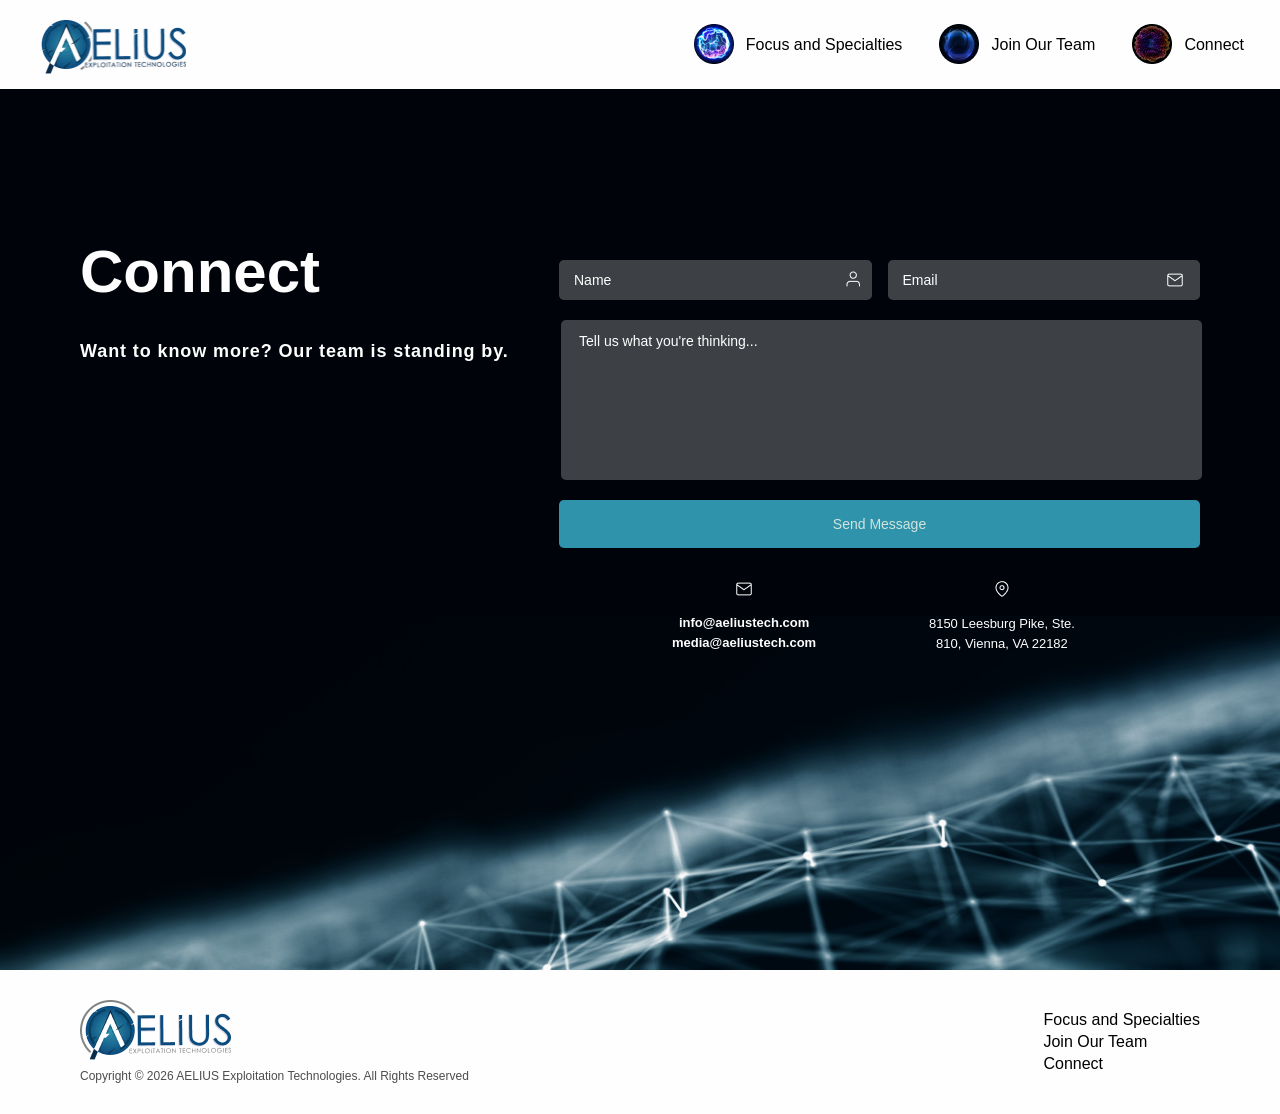
==== commit 2b116508: "Inject mobile optimization CSS overrides" ====
--- a/connect/index.html
+++ b/connect/index.html
@@ -7,7 +7,7 @@
     
     <link rel="canonical" href="https://aeliustech.com/connect">
       
-  </head>
+  <link rel="stylesheet" href="/mobile-optimize.css" type="text/css"></head>
   <body id="home-body">
     
 
--- a/mobile-optimize.css
+++ b/mobile-optimize.css
@@ -0,0 +1,71 @@
+/* Global Mobile Overrides for Webflow Export */
+@media screen and (max-width: 767px) {
+  /* Prevent horizontal scrolling from overflowing elements */
+  body, .page-wrapper {
+    overflow-x: hidden !important;
+    width: 100% !important;
+  }
+
+  /* Fix navigation/hamburger menu sizing */
+  .nav-bar-white {
+    padding-left: 15px !important;
+    padding-right: 15px !important;
+  }
+
+  /* Ensure hero sections and large text scale down properly */
+  h1, .hero-title, .hometag {
+    font-size: 2.2rem !important;
+    line-height: 1.2 !important;
+    padding: 0 15px !important;
+    word-break: break-word;
+  }
+
+  h2, .section-title {
+    font-size: 1.8rem !important;
+    line-height: 1.3 !important;
+  }
+
+  p, .paragraph-2, .hero-desc, .about-text {
+    font-size: 1rem !important;
+    line-height: 1.5 !important;
+    padding: 0 10px !important;
+  }
+
+  /* Fix squished images and sliders */
+  .slider, .w-slider, .hero-section {
+    height: auto !important;
+    min-height: 50vh !important;
+  }
+  
+  .slide-1 img, .w-slide img {
+    width: 100% !important;
+    height: auto !important;
+    object-fit: contain !important;
+  }
+
+  /* Fix footer stacking and spacing */
+  .footer-block-wrapper, .footer-bottom {
+    flex-direction: column !important;
+    align-items: center !important;
+    text-align: center !important;
+    padding: 20px !important;
+  }
+
+  .footer-logo {
+    margin-bottom: 20px !important;
+  }
+
+  /* Fix container padding */
+  .wrapper, .container, .w-container {
+    padding-left: 15px !important;
+    padding-right: 15px !important;
+    width: 100% !important;
+  }
+
+  /* Fix multi-column grids turning into tight columns */
+  .w-row .w-col {
+    width: 100% !important;
+    display: block !important;
+    margin-bottom: 30px !important;
+  }
+}
